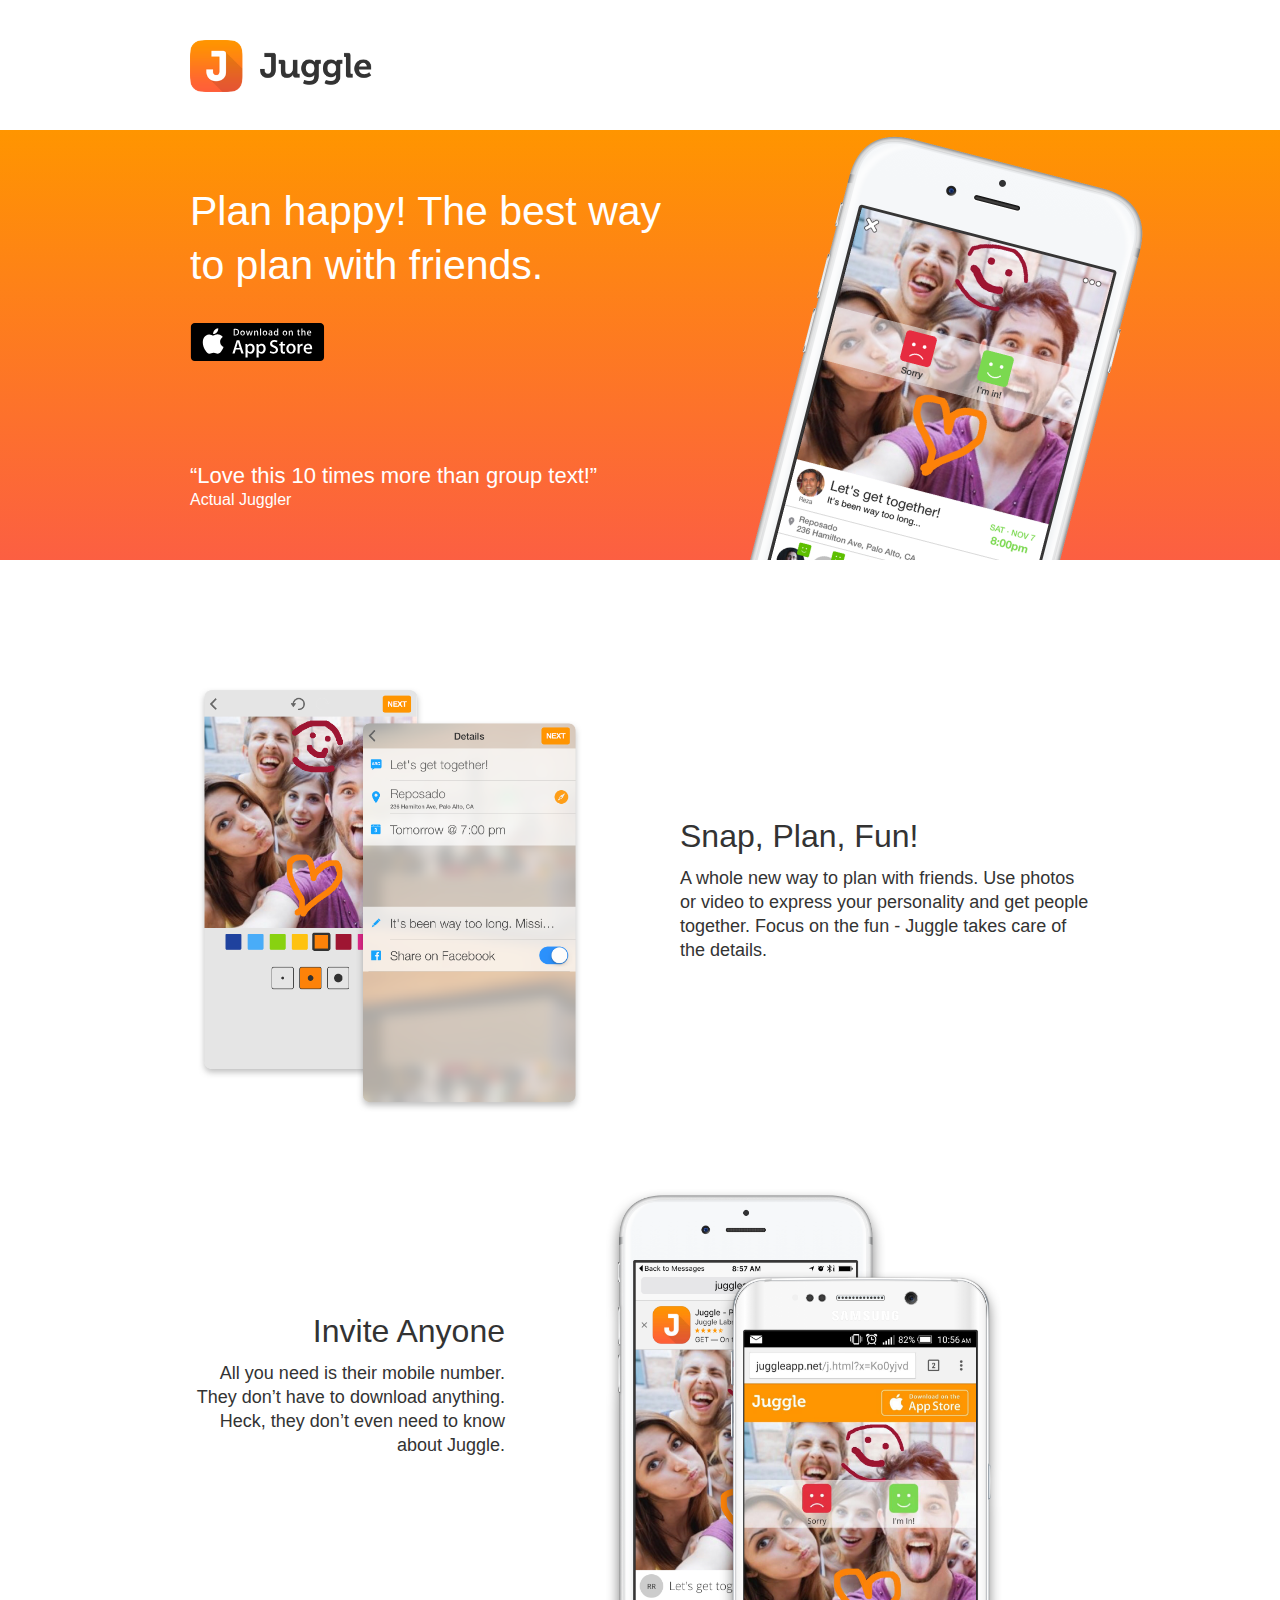
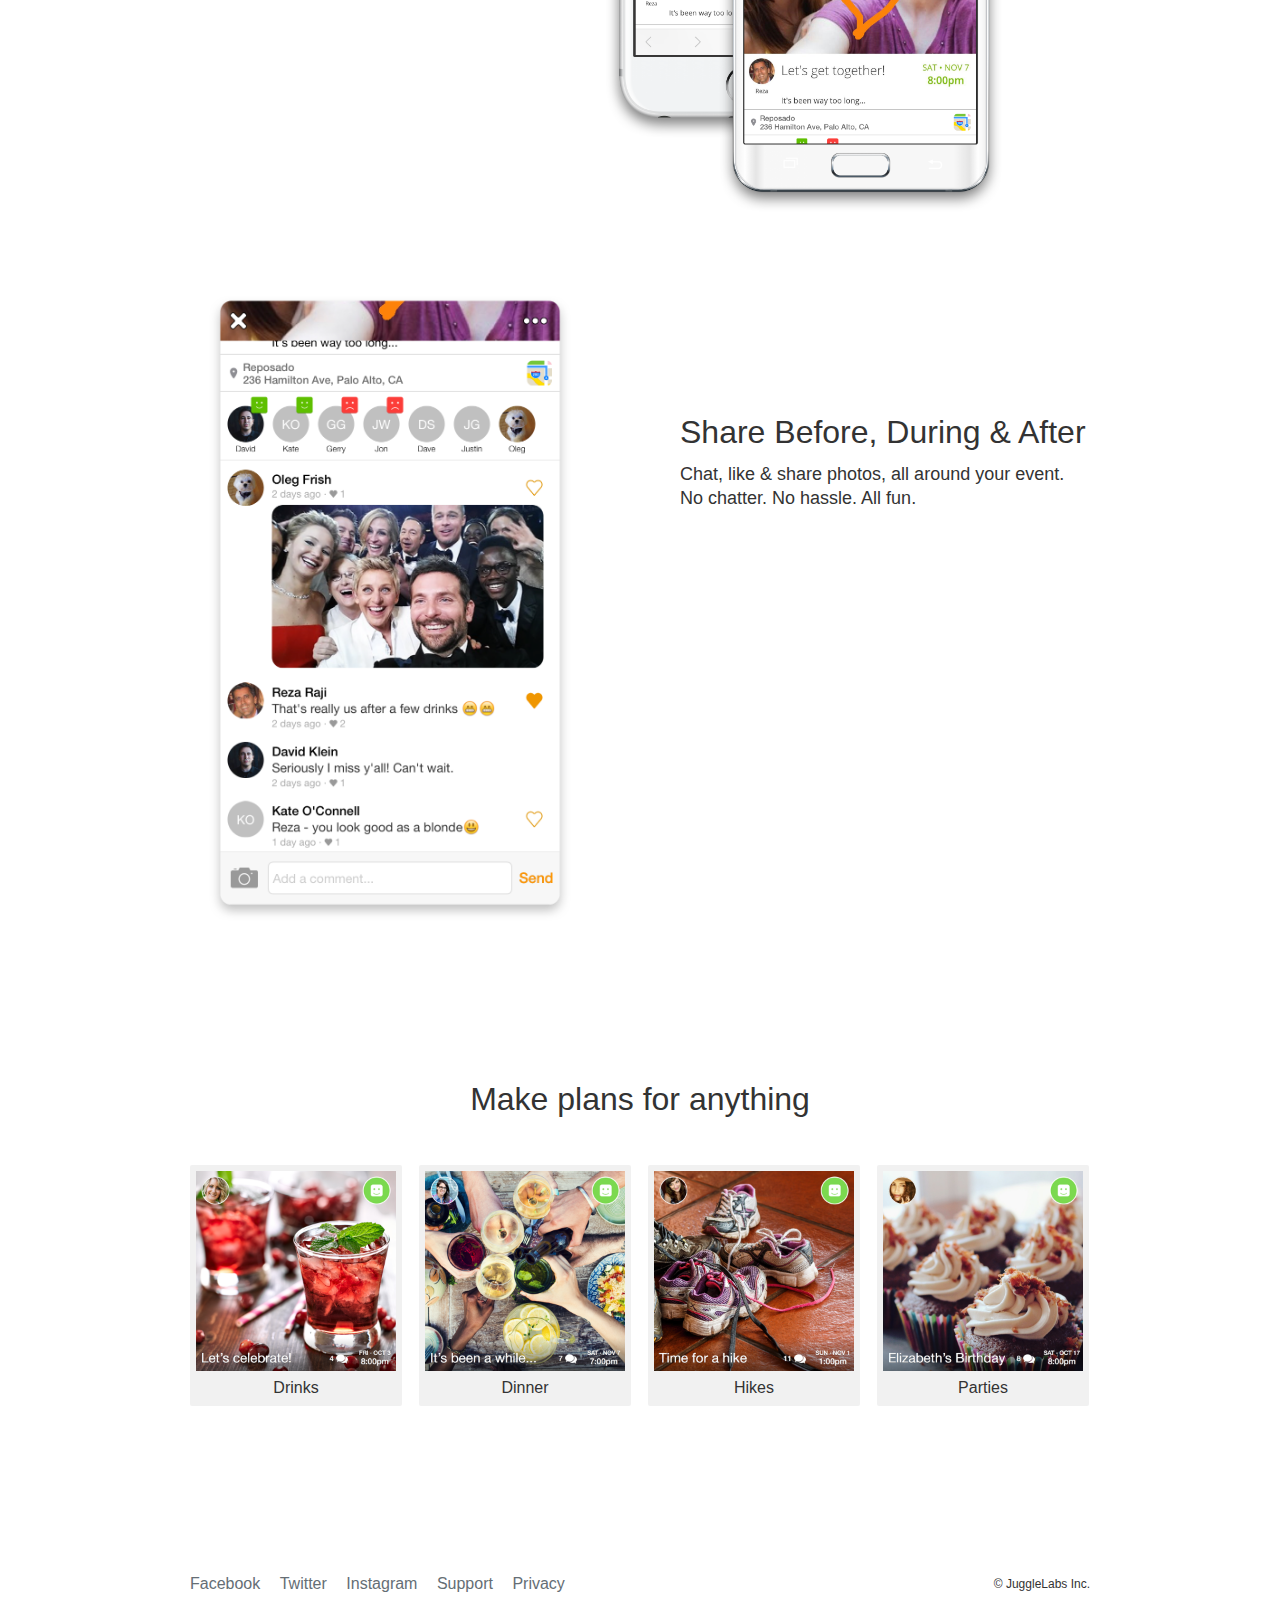
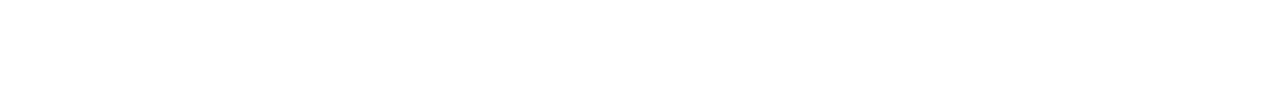
==== index.html @ cd7498fc "Birthday party ad image" ====
<!DOCTYPE html>
<html>
<head>
   <meta content='IE=Edge' http-equiv='X-UA-Compatible'>
   <meta content='width=device-width, initial-scale=1.0, maximum-scale=1, user-scalable=0' name='viewport'>
   <meta charset="utf-8">
   <title>Juggle · Plan Happy</title>

   <link rel="canonical" href="https://getjuggle.com/"/>
   <meta property="og:site_name" content="Juggle"/>
   <meta property="og:title" content="Juggle"/>
   <meta property="og:url" content="https://getjuggle.com/"/>
   <meta property="og:type" content="website"/>
   <meta property="og:description" content="Plan happy! The best way to plan with friends."/>
   <meta property="og:image" content="http://getjuggle.com/images/og.png">
   <meta property="og:image:type" content="image/png">
   <meta property="og:image:width" content="256">
   <meta property="og:image:height" content="256">
   <meta itemprop="name" content="Juggle"/>
   <meta itemprop="url" content="http://getjuggle.com/"/>
   <meta itemprop="description" content="Plan happy! The best way to plan with friends."/>
   <meta name="twitter:title" content="Juggle"/>
   <meta name="twitter:url" content="http://getjuggle.com/"/>
   <meta name="twitter:card" content="summary"/>
   <meta name="twitter:description" content="Plan happy! The best way to plan with friends."/>
   <meta name="description" content="Plan happy! The best way to plan with friends." />

   <!--[if lt IE 9]>
   <script src="https://ie7-js.googlecode.com/svn/version/2.1(beta4)/IE9.js" type="text/javascript"></script>
   <script src="https://cdnjs.cloudflare.com/ajax/libs/json3/3.2.4/json3.min.js" type="text/javascript"></script>
   <![endif]-->

   <link href="brochure.css" media="screen" rel="stylesheet" type="text/css" />
   <script src="brochure.js" type="text/javascript"></script>

   <link rel="apple-touch-icon" sizes="57x57" href="images/apple-touch-icon-57x57.png">
   <link rel="apple-touch-icon" sizes="60x60" href="images/apple-touch-icon-60x60.png">
   <link rel="apple-touch-icon" sizes="72x72" href="images/apple-touch-icon-72x72.png">
   <link rel="apple-touch-icon" sizes="76x76" href="images/apple-touch-icon-76x76.png">
   <link rel="apple-touch-icon" sizes="114x114" href="images/apple-touch-icon-114x114.png">
   <link rel="apple-touch-icon" sizes="120x120" href="images/apple-touch-icon-120x120.png">
   <link rel="apple-touch-icon" sizes="144x144" href="images/apple-touch-icon-144x144.png">
   <link rel="apple-touch-icon" sizes="152x152" href="images/apple-touch-icon-152x152.png">
   <link rel="apple-touch-icon" sizes="180x180" href="images/apple-touch-icon-180x180.png">
   <link rel="icon" type="image/png" href="/favicon-32x32.png" sizes="32x32">
   <link rel="icon" type="image/png" href="/favicon-96x96.png" sizes="96x96">
   <link rel="icon" type="image/png" href="/favicon-16x16.png" sizes="16x16">
</head>

<body class="index home pages brochure">
   <div class='brochure' id='hd'>
      <div class='top container'>
         <a href="/" id="logo"><img alt="Logo" width="183" src="images/logo@2x.png" /></a>
      </div>
   </div>

   <div id='bd' ng-app="GM">
      <div class='top shadow'></div>
      <div id='hero'>
         <div class='container'>
            <div class='left'>
               <h1>Plan happy! The best way to plan with friends.</h1>
               <div class="app-store-btn">
                  <a href="https://itunes.apple.com/us/app/juggle-get-together/id903508572?mt=8" class="download big button get_the_app" style="vertical-align: middle; margin: 0;"><img src="images/app-store.svg"></a>
               </div>
               <div class='press'>
                  <blockquote>
                     &ldquo;Love this 10 times more than group text!&rdquo;
                  </blockquote>
                  <span class="real-juggler">Actual Juggler</span>
               </div>
            </div>
            <img class="phone" width="495" src="images/hero@2x.png" />

         </div>
      </div>
      <div class='container' id='description'>
         <div class='clearfix' id='groups'>
            <img alt="Snap Plan Fun" width="400" src="images/snap-plan-fun@2x.png" />
            <div class='text'>
               <h3>Snap, Plan, Fun!</h3>
               <p>A whole new way to plan with friends. Use photos or video to express your personality and get people together. Focus on the fun - Juggle takes care of the details.</p>
            </div>
         </div>
         <div class='clearfix' id='devices'>
            <img alt="" width="400" src="images/share@2x.png" />
            <div class='text'>
               <h3>Invite Anyone</h3>
               <p>All you need is their mobile number. <br />They don’t have to download anything. Heck, they don’t even need to know about Juggle.</p>
            </div>
         </div>
         <div class='clearfix' id='groups'>
            <img alt="" width="400" src="images/chat@2x.png" />
            <div class='text'>
               <h3>
                  Share Before, During & After
               </h3>
               <p>Chat, like & share photos, all around your event. <br />No chatter. No hassle. All fun.</p>
            </div>
         </div>
      </div>

      <div class='container' id='suggested_groups'>
         <h2>
            <span>
               Make plans for anything
            </span>
         </h2>
         <div class='suggestion'>
            <img alt="" height="200" width="200" src="images/Drinks.png" />
            <h4 class="suggestion-text">
               Drinks
            </h4>
         </div>
         <div class='suggestion'>
            <img alt="" height="200" width="200" src="images/Dinner.png" />
            <h4 class="suggestion-text">
               Dinner
            </h4>
         </div>
         <div class='suggestion'>
            <img alt="" height="200" width="200" src="images/Hike.png" />
            <h4 class="suggestion-text">
               Hikes
            </h4>
         </div>
         <div class='suggestion last'>
            <img alt="" height="200" width="200" src="images/Birthday.png" />
            <h4 class="suggestion-text">
               Parties
            </h4>
         </div>
      </div>
   </div>

   <div id='ft'>
      <div class='container'>
         <ul>
            <li><a href="https://facebook.com/getjuggle">Facebook</a></li>
            <li><a href="https://twitter.com/getjuggle">Twitter</a></li>
            <li><a href="https://instagram.com/getjuggle">Instagram</a></li>
            <li><a href="support.html">Support</a></li>
            <li><a href="privacy.html">Privacy</a></li>
         </ul>
         <div class='right'>
            &copy; <span class='year'></span> JuggleLabs Inc.
         </div>
      </div>
   </div>
</body>
</html>
---- brochure.css ----
html {

}

html, body, div, span, applet, object, iframe, h1, h2, h3, h4, h5, h6, p,
blockquote, pre, a, abbr, acronym, address, big, cite, code, del, dfn, em,
img, ins, kbd, q, s, samp, small, strike, strong, sub, sup, tt, var, b, u, i,
center, dl, dt, dd, ol, ul, li, fieldset, form, label, legend, table, caption,
tbody, tfoot, thead, tr, th, td, article, aside, canvas, details, embed,
figure, figcaption, footer, header, hgroup, menu, nav, output, ruby, section,
summary, time, mark, audio, video {
   margin: 0;
   padding: 0;
   border: 0;
   font-size: 100%;
   font-weight: inherit;
   font-style: inherit;
   vertical-align: baseline
}

body {
   font-family: -apple-system, ".SFNSText-Regular", "San Francisco", "Roboto", "Segoe UI", "Helvetica Neue", "Lucida Grande", sans-serif;
   line-height: 1
}

ol, ul {
   list-style: none
}

q, blockquote {
   quotes: none
}

q:before, q:after, blockquote:before, blockquote:after {
   content: "";
   content: none
}

a img {
   border: none
}

html {
   -webkit-font-smoothing: antialiased
}

html, body {
   color: #333;
}

a {
   color: #00acf2;
   cursor: pointer;
   font-weight: normal;
   text-decoration: none
}

h2, h3, h4, h5 {
   color: #333;
   font-weight: 200;
}

h1 {
   font-size: 41px;
   line-height: 54px;
   color: #fff;
}

h2, h3 {
   font-size: 32px;
   margin-bottom: 15px;
   color: 808080;
}

h4, blockquote {
   font-size: 22px;
}

.left {
   float: left
}

.right {
   float: right
}

.container {
   overflow: hidden;
   * zoom: 1;
   width: 960px;
   margin: 0 auto;
   position: relative
}

.container ul {
   padding-bottom: 2px;
}

#ft {
   margin: 0 auto;
   padding: 30px 0 100px 0;
   overflow: hidden;

}

#ft ul {
   display: inline;
   float: left
}

#ft ul li {
   display: inline;
   margin-right: 15px
}

#ft ul li.home a {
   color: #333333
}

#ft ul li a {
   color: #656e75
}

#ft ul li:hover {
   text-decoration: underline
}

#ft .right {
   font-size: 12px;
   padding-top: 2px
}

#hd .container {
   padding: 40px 0 35px 0
}


#bd {
   background-color: white;
   padding-top: 40px;
   position: relative
}

#bd .shadow {
   height: 43px;
   left: 50%;
   margin-left: -530px;
   opacity: 0.3;
   position: absolute;
   width: 1060px
}

#bd .shadow.top {
   background: url(/images/upper_shadow.png) no-repeat 0 -15px;
   top: 0;
   z-index: 100
}

#bd {
   padding-top: 0
}

h2 {
   background: url(/images/h2_bg.png) repeat-x 0 2px;
   margin-bottom: 50px;
   text-align: center
}

h2 span {
   background-color: white;
   padding: 0 20px
}

.container {
   width: 900px
}

#hero {
   background: /*url(/images/hero_bg.png) no-repeat center center;*/
   background: #ff9500; /* Old browsers */
   background: -moz-linear-gradient(top, #ff9500 0%, #fc5f42 100%); /* FF3.6+ */
   background: -webkit-gradient(linear, left top, left bottom, color-stop(0%,#ff9500), color-stop(100%,#fc5f42)); /* Chrome,Safari4+ */
   background: -webkit-linear-gradient(top, #ff9500 0%,#fc5f42 100%); /* Chrome10+,Safari5.1+ */
   background: -o-linear-gradient(top, #ff9500 0%,#fc5f42 100%); /* Opera 11.10+ */
   background: -ms-linear-gradient(top, #ff9500 0%,#fc5f42 100%); /* IE10+ */
   background: linear-gradient(to bottom, #ff9500 0%,#fc5f42 100%); /* W3C */
   position: relative
}

.app-store-btn {
   margin-bottom: 100px;
}

#hero .container {
   height: 430px;
   overflow: visible
}

#hero h1 {
   margin-bottom: 30px;
   width: 500px;
   font-weight: 200;
}

#hero blockquote {
   margin-bottom: 5px
}

#hero .left {
   padding: 54px 0 0 0
}

#hero .phone {
   bottom: 0;
   position: absolute;
   right: -90px
}

#hero .shadow.bottom {
   background: url(/images/bottom_shadow.png) no-repeat 0 15px;
   bottom: 0
}

#description {
   padding: 60px 0
}

#description h3 {
   color: #333;
   margin-bottom: 14px
}

#description p {
   font-size: 18px;
   line-height: 24px;
   color: #333;
   font-weight: normal;
}

#description #groups, #description #chat {
   clear: both
}

#description #groups .text, #description #chat .text {
   float: right;
   margin: 200px 0 0 0;
   width: 410px
}

#description #groups img {
   margin-top: 60px;
}

#description #devices .text {
   float: left;
   margin-top: 200px;
   text-align: right;
   width: 315px
}

#description #chat img {
   margin-left: 80px;
   margin-top: 60px;
}

#description #chat .text {
   margin-top: 110px
}

#suggested_groups {
   padding: 90px 0
}

#suggested_groups .suggestion {
   background: #f1f1f1;
   float: left;
   margin: 0 17px 50px 0;
   padding: 6px;
   -webkit-border-radius: 2px;
   -moz-border-radius: 2px;
   -ms-border-radius: 2px;
   -o-border-radius: 2px;
   border-radius: 2px;
}

.suggestion-text {
   color: #333;
   font-size: 16px;
   font-weight: normal;
}

#suggested_groups .suggestion.last {
   margin-right: 0
}

#suggested_groups h4 {
   margin: 6px 0 4px 0;
   text-align: center
}

#description #devices img {
   padding-left: 100px;
   margin-top: 60px;
}

@media screen and (max-width: 768px) {
   .app-store-btn {
      margin-bottom: 40px;
   }

   #description #devices img {
      padding-left: 0
   }

   #bd h1 {
      font-size: 36px;
      line-height: 40px;
      width: auto
   }

   #hd .container, #bd .container, #ft .container {
      height: auto;
      overflow: hidden;
      padding-left: 10px;
      padding-right: 10px;
      text-align: center;
      width: auto
   }

   #hd #logo {
      float: left
   }

   #bd {
      overflow: hidden
   }

   #bd .left, #bd .right {
      float: none
   }

   #bd .shadow {
      height: 61px !important
   }

   #ft ul, #ft .right {
      display: block;
      float: none;
      font-size: 10px
   }

   .text {
      width: auto !important;
      margin: 0 !important;
      text-align: center !important
   }

   #features, #suggested_groups, .fixed,
   #return_to_mobile, .screens {

   }

   #hero .container {
      height: auto
   }

   #hero h1 {
      width: auto !important
   }

   #hero .button {

   }

   .press {
      margin-bottom: 40px;
   }

   #hero img.phone {
      height: auto !important;
      position: relative !important;
      right: auto !important;
      top: auto !important;
      width: 495px !important;
   }

   #hero .left {
      padding-top: 34px !important
   }

   #groups p, #chat p, #devices p {
      margin-bottom: 60px !important
   }

   #groups img, #chat img, #devices img {
      margin: 0 0 10px 0 !important
   }

   #groups img, #chat img {
      height: auto;
      width: 60% !important;
   }

   #devices img {
      height: auto !important;
      max-width: 100% !important
   }

   #chat p {
      margin-bottom: 0 !important
   }

}

blockquote {
   color: #fff;
}
.real-juggler {
   color: rgba(255,255,255,1);
   font
}

@media (min-width: 768px) {
   html {
      height: 100%
   }
}
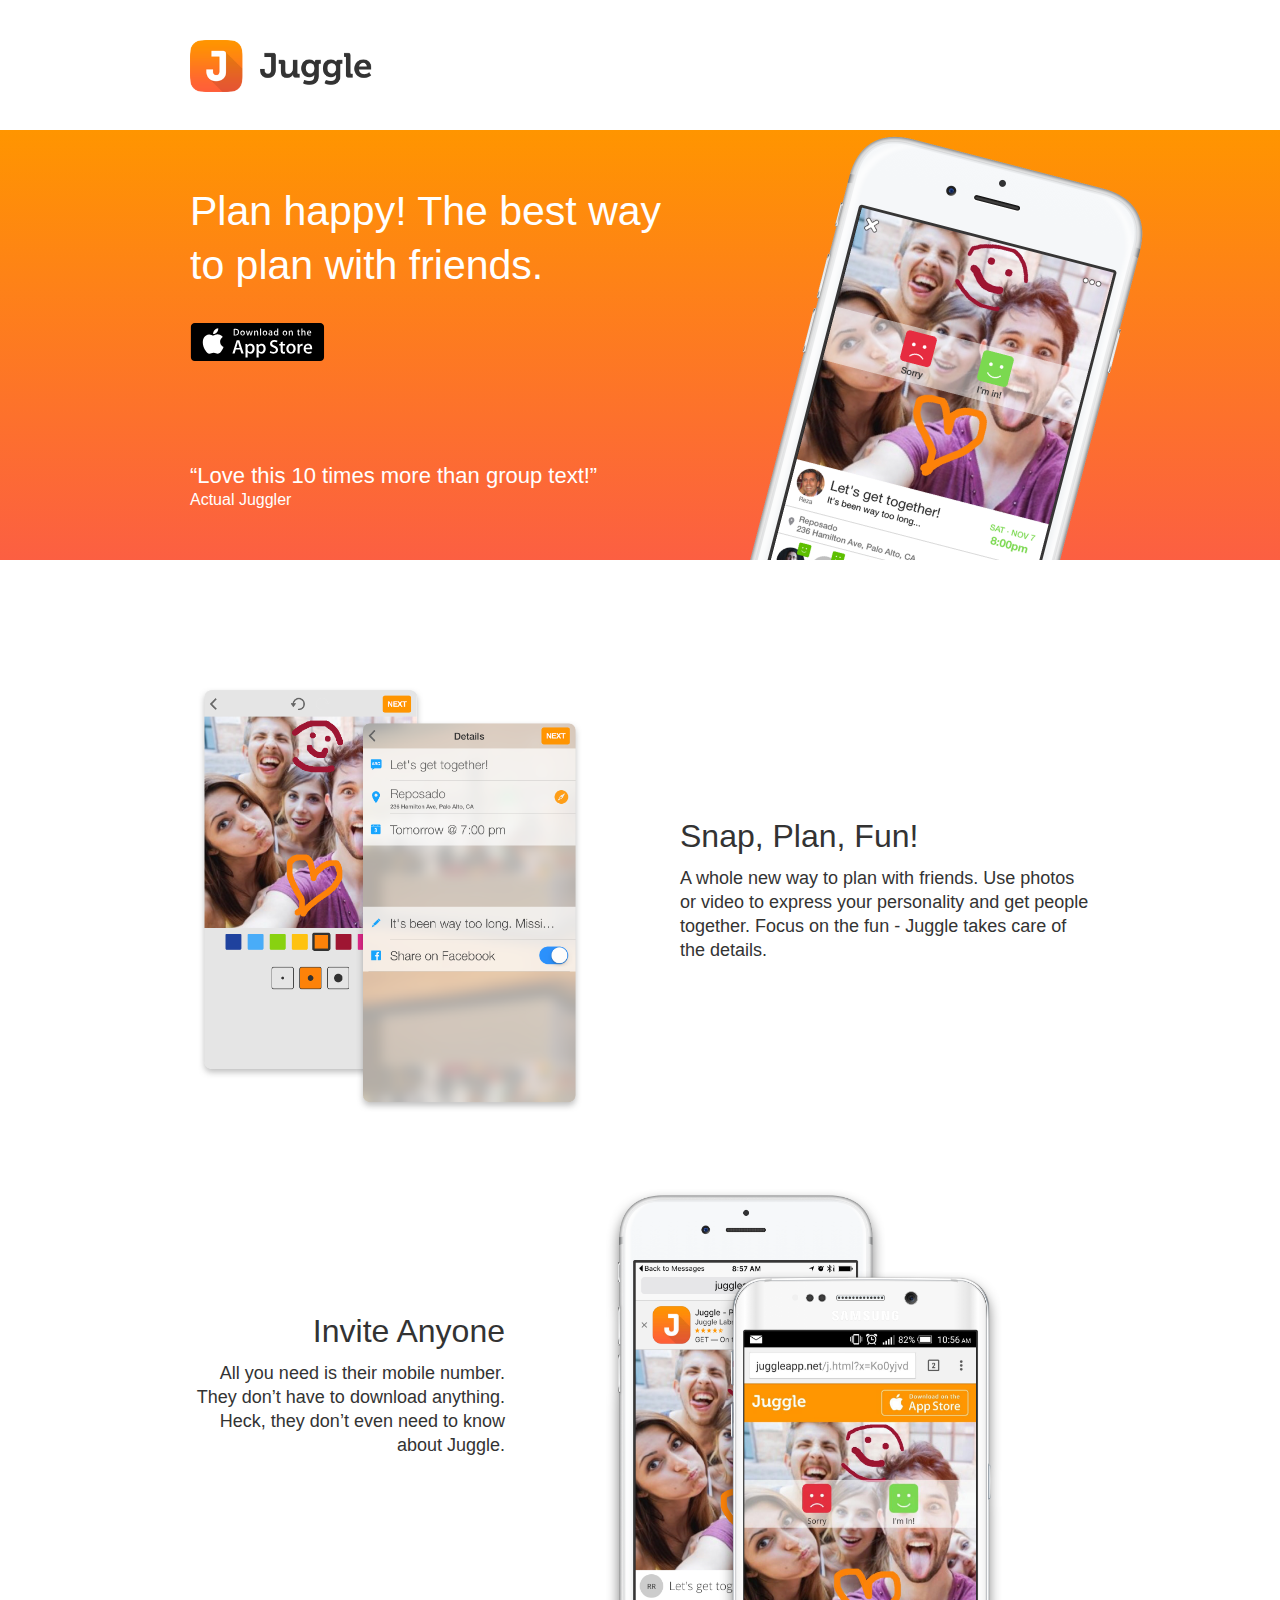
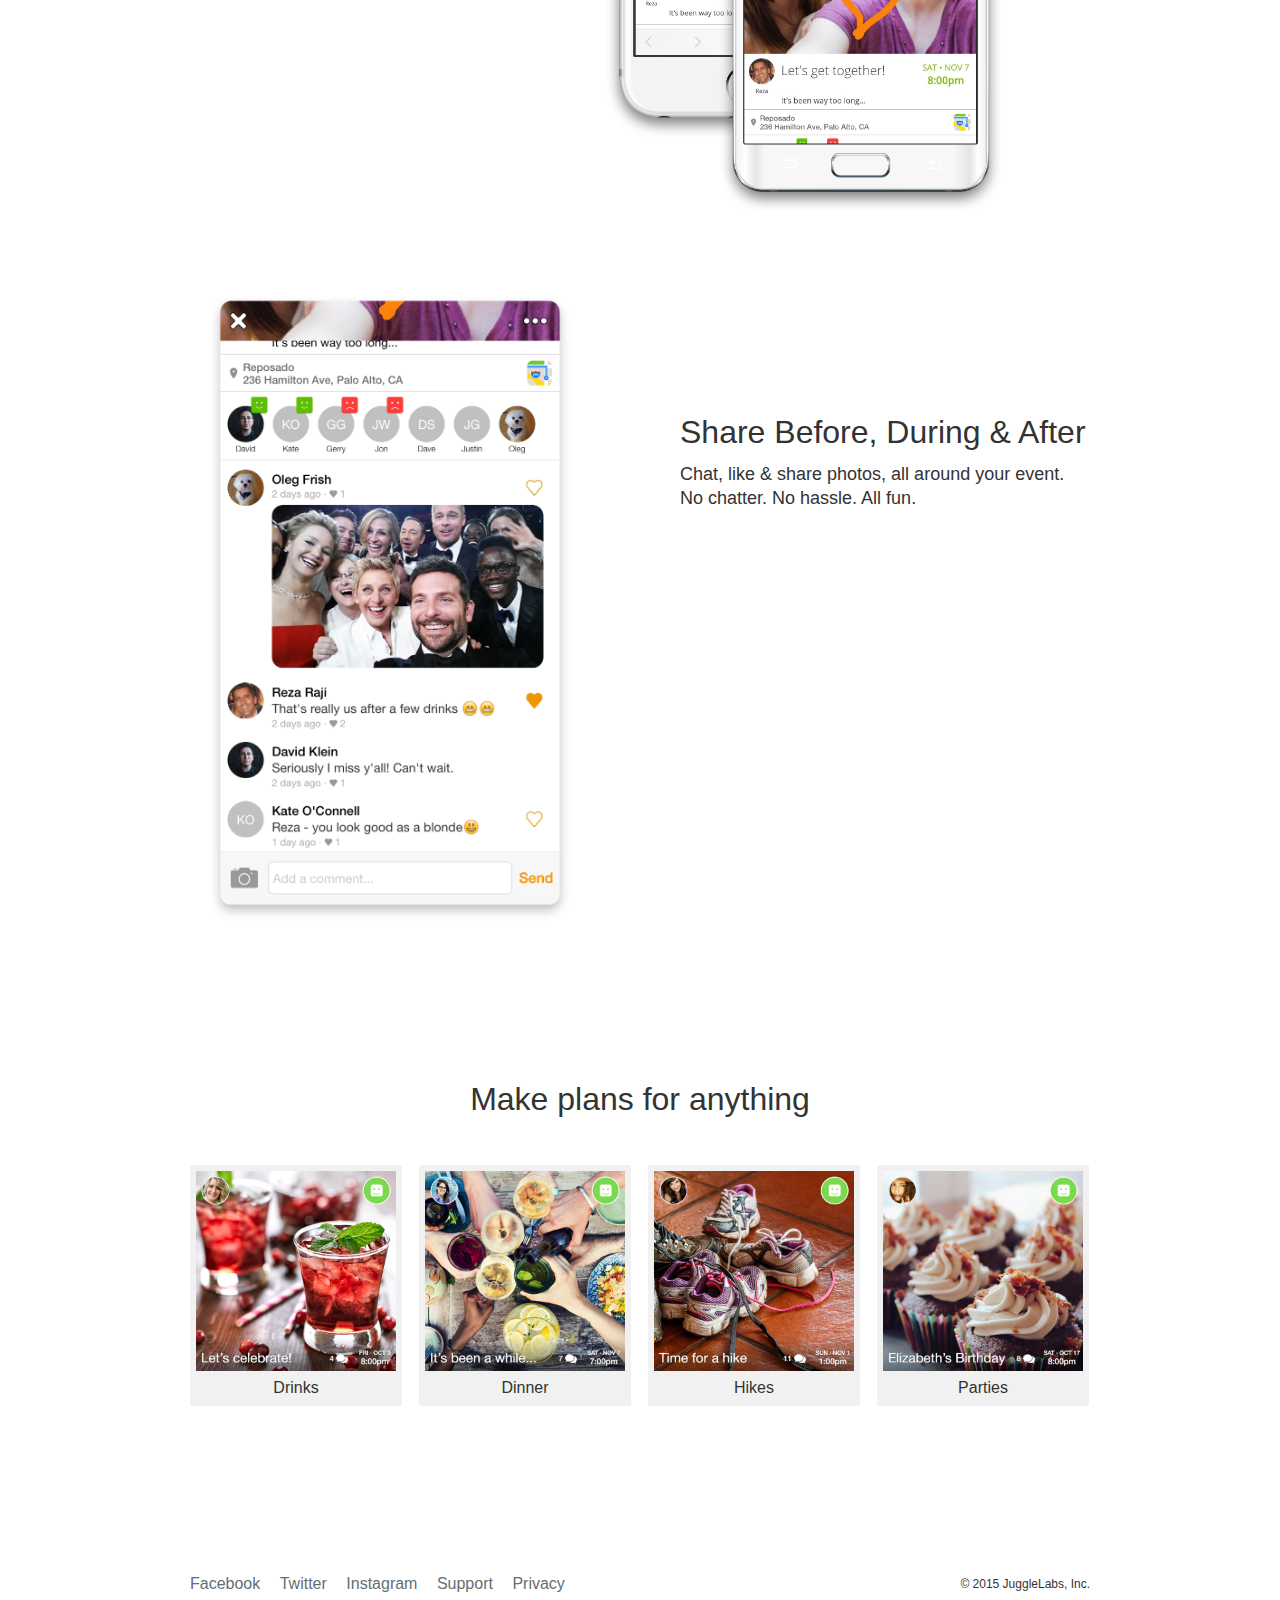
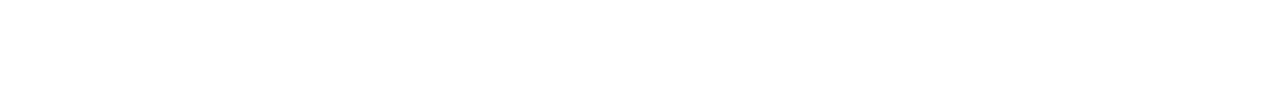
==== commit 56920829: "copyright fix" ====
--- a/index.html
+++ b/index.html
@@ -143,7 +143,7 @@
             <li><a href="privacy.html">Privacy</a></li>
          </ul>
          <div class='right'>
-            &copy; <span class='year'></span> JuggleLabs Inc.
+            &copy; <span class='year'></span> 2015 JuggleLabs, Inc.
          </div>
       </div>
    </div>
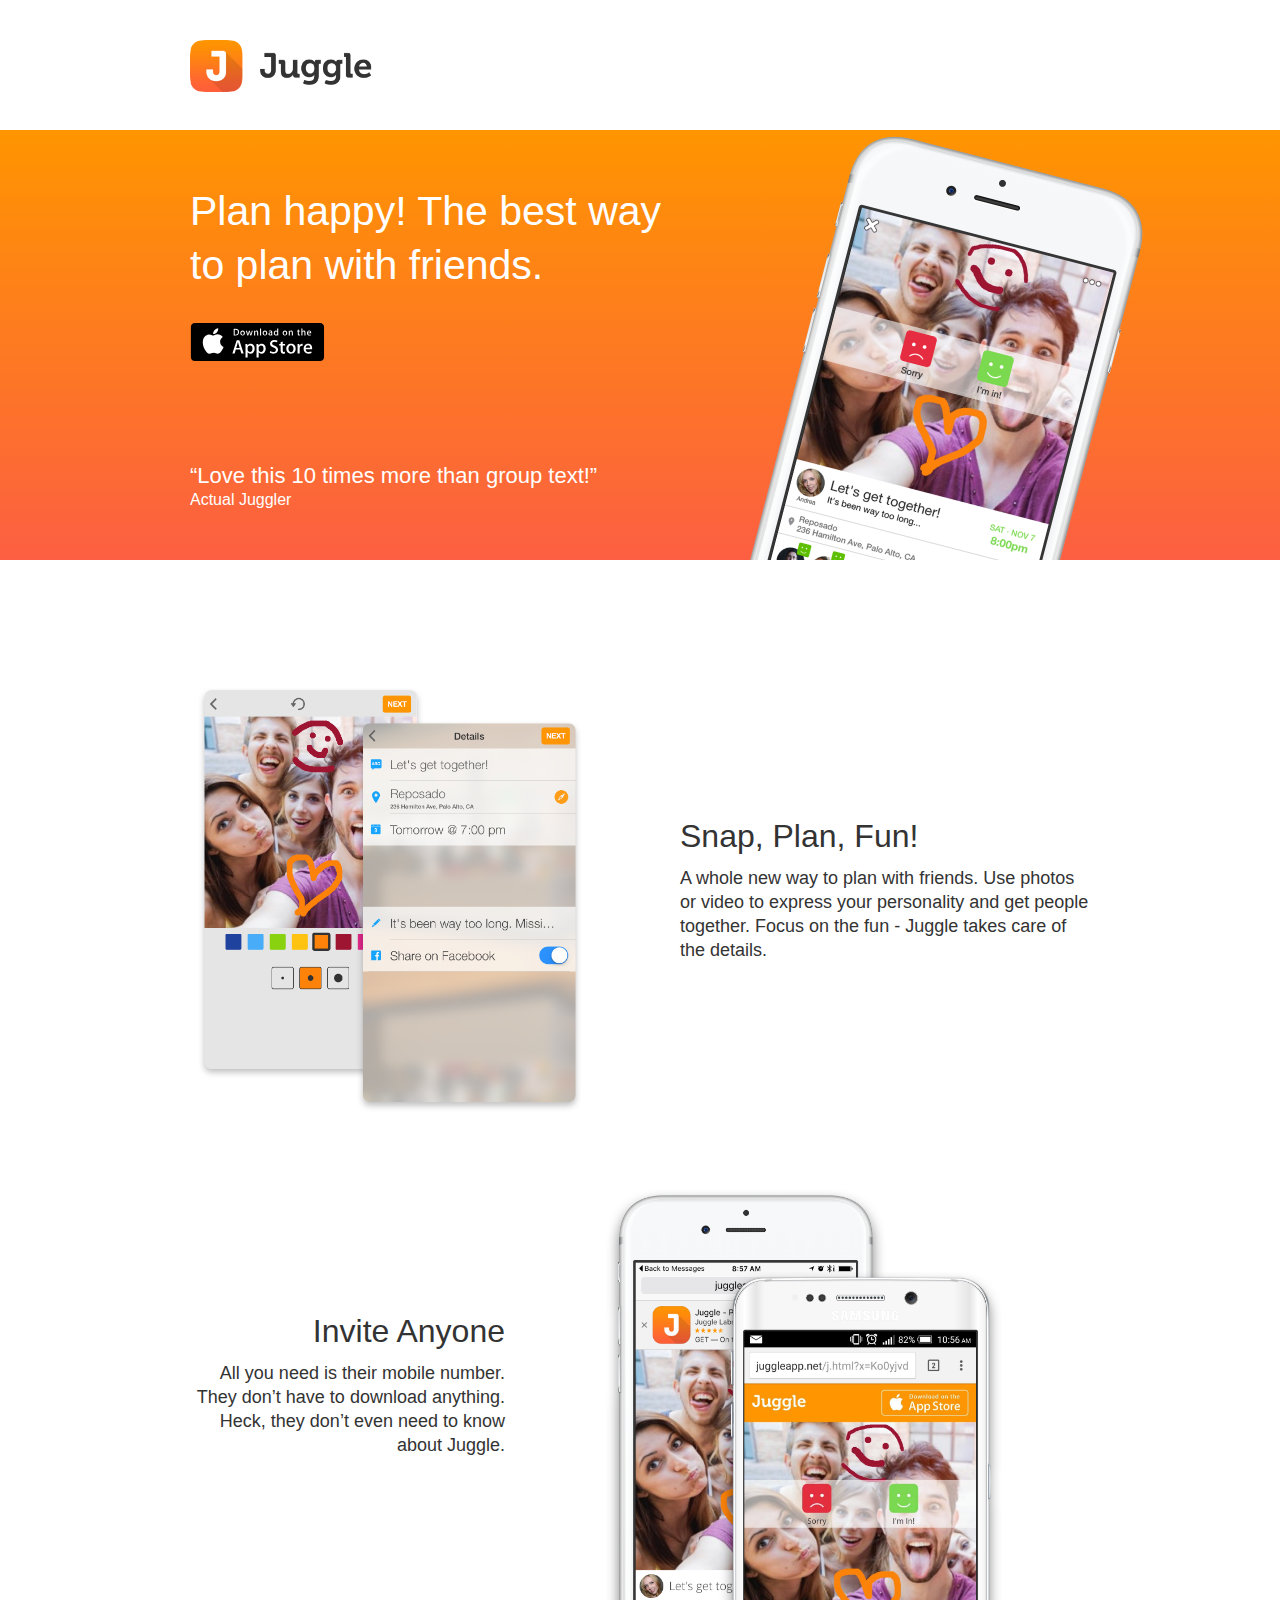
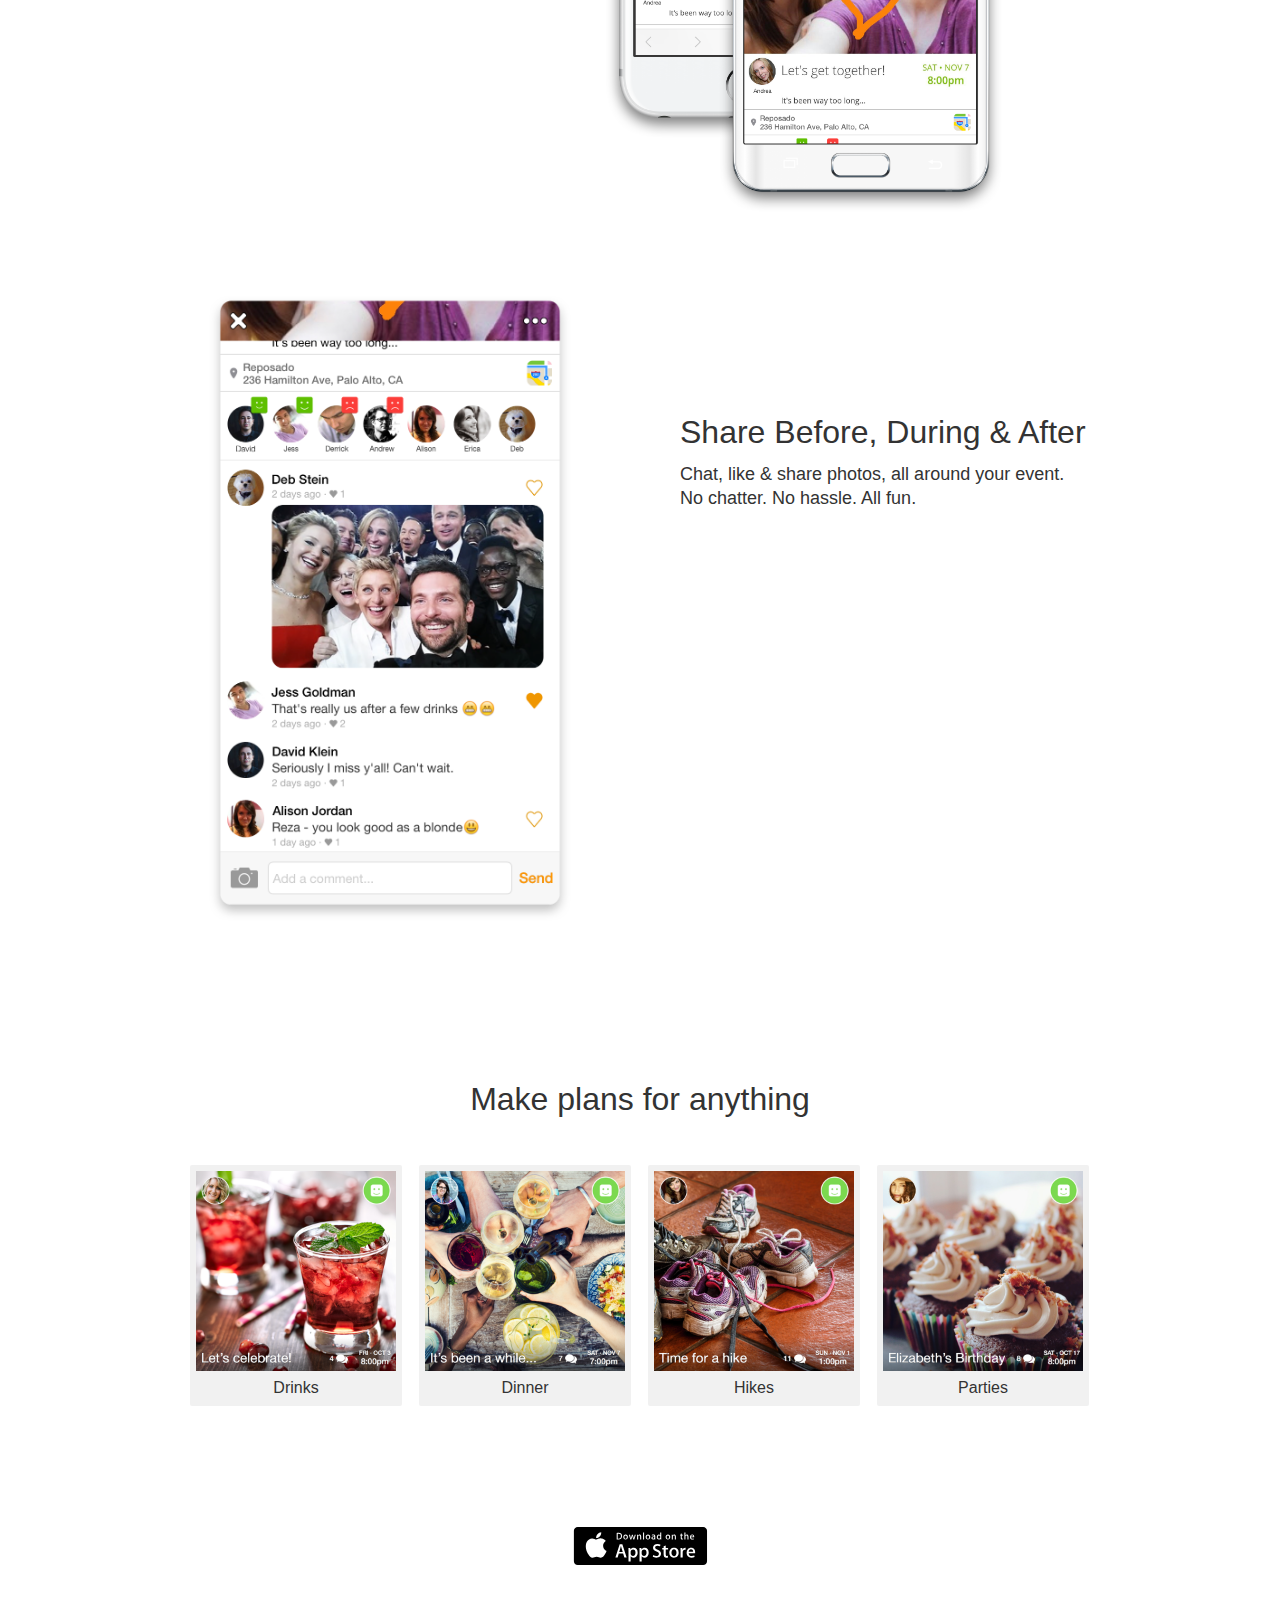
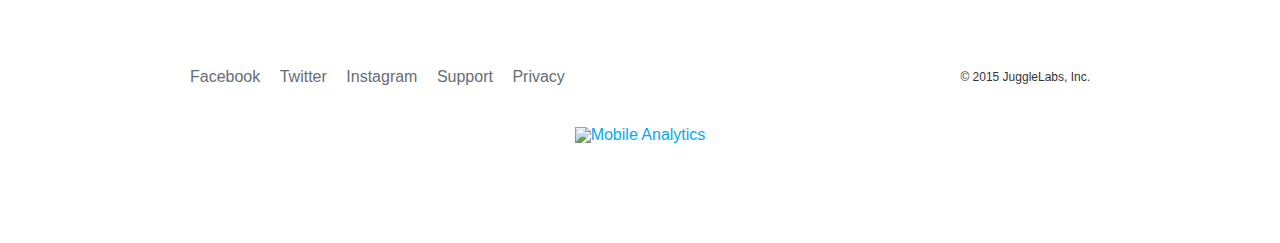
==== commit 1c021933: "Updating images, adding app store to footer, adding mixpanel" ====
--- a/index.html
+++ b/index.html
@@ -47,7 +47,7 @@
    <link rel="icon" type="image/png" href="/favicon-16x16.png" sizes="16x16">
 </head>
 
-<body class="index home pages brochure">
+<body class="brochure">
    <div class='brochure' id='hd'>
       <div class='top container'>
          <a href="/" id="logo"><img alt="Logo" width="183" src="images/logo@2x.png" /></a>
@@ -134,6 +134,9 @@
    </div>
 
    <div id='ft'>
+      <div class="footer-app-store">
+         <a href="https://itunes.apple.com/us/app/juggle-get-together/id903508572?mt=8"><img src="images/app-store.svg"></a>
+      </div>
       <div class='container'>
          <ul>
             <li><a href="https://facebook.com/getjuggle">Facebook</a></li>
@@ -146,6 +149,9 @@
             &copy; <span class='year'></span> 2015 JuggleLabs, Inc.
          </div>
       </div>
+      <div class="mixpanel">
+         <a href="https://mixpanel.com/f/partner"><img src="//cdn.mxpnl.com/site_media/images/partner/badge_light.png" alt="Mobile Analytics" /></a>
+      </div>
    </div>
 </body>
 </html>
--- a/brochure.css
+++ b/brochure.css
@@ -84,6 +84,17 @@
    float: right
 }
 
+.footer-app-store {
+   margin-top: 40px;
+   margin-bottom: 100px;
+   text-align: center;
+}
+
+.mixpanel {
+   margin-top: 40px;
+   text-align: center;
+}
+
 .container {
    overflow: hidden;
    * zoom: 1;
@@ -113,7 +124,7 @@
    margin-right: 15px
 }
 
-#ft ul li.home a {
+#ft ul li a {
    color: #333333
 }
 
@@ -268,7 +279,7 @@
 }
 
 #suggested_groups {
-   padding: 90px 0
+   padding: 90px 0 0 0
 }
 
 #suggested_groups .suggestion {
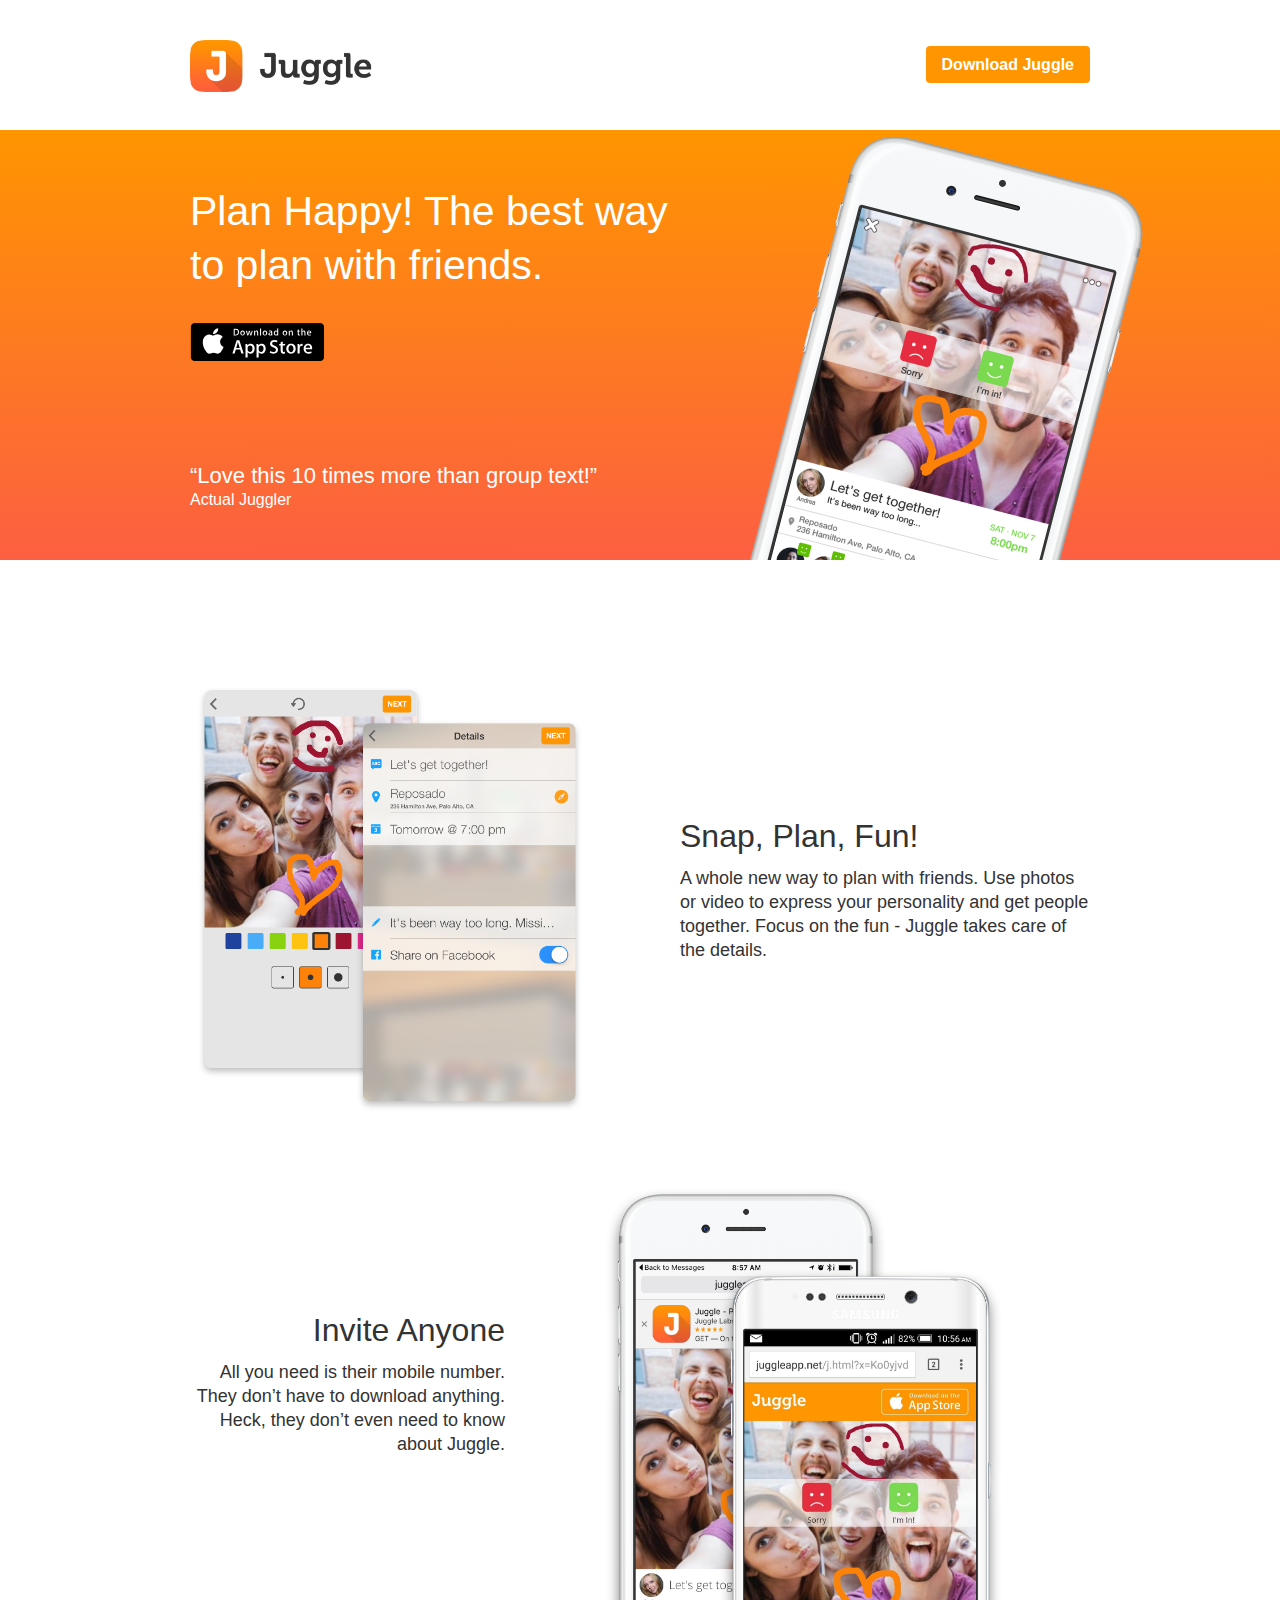
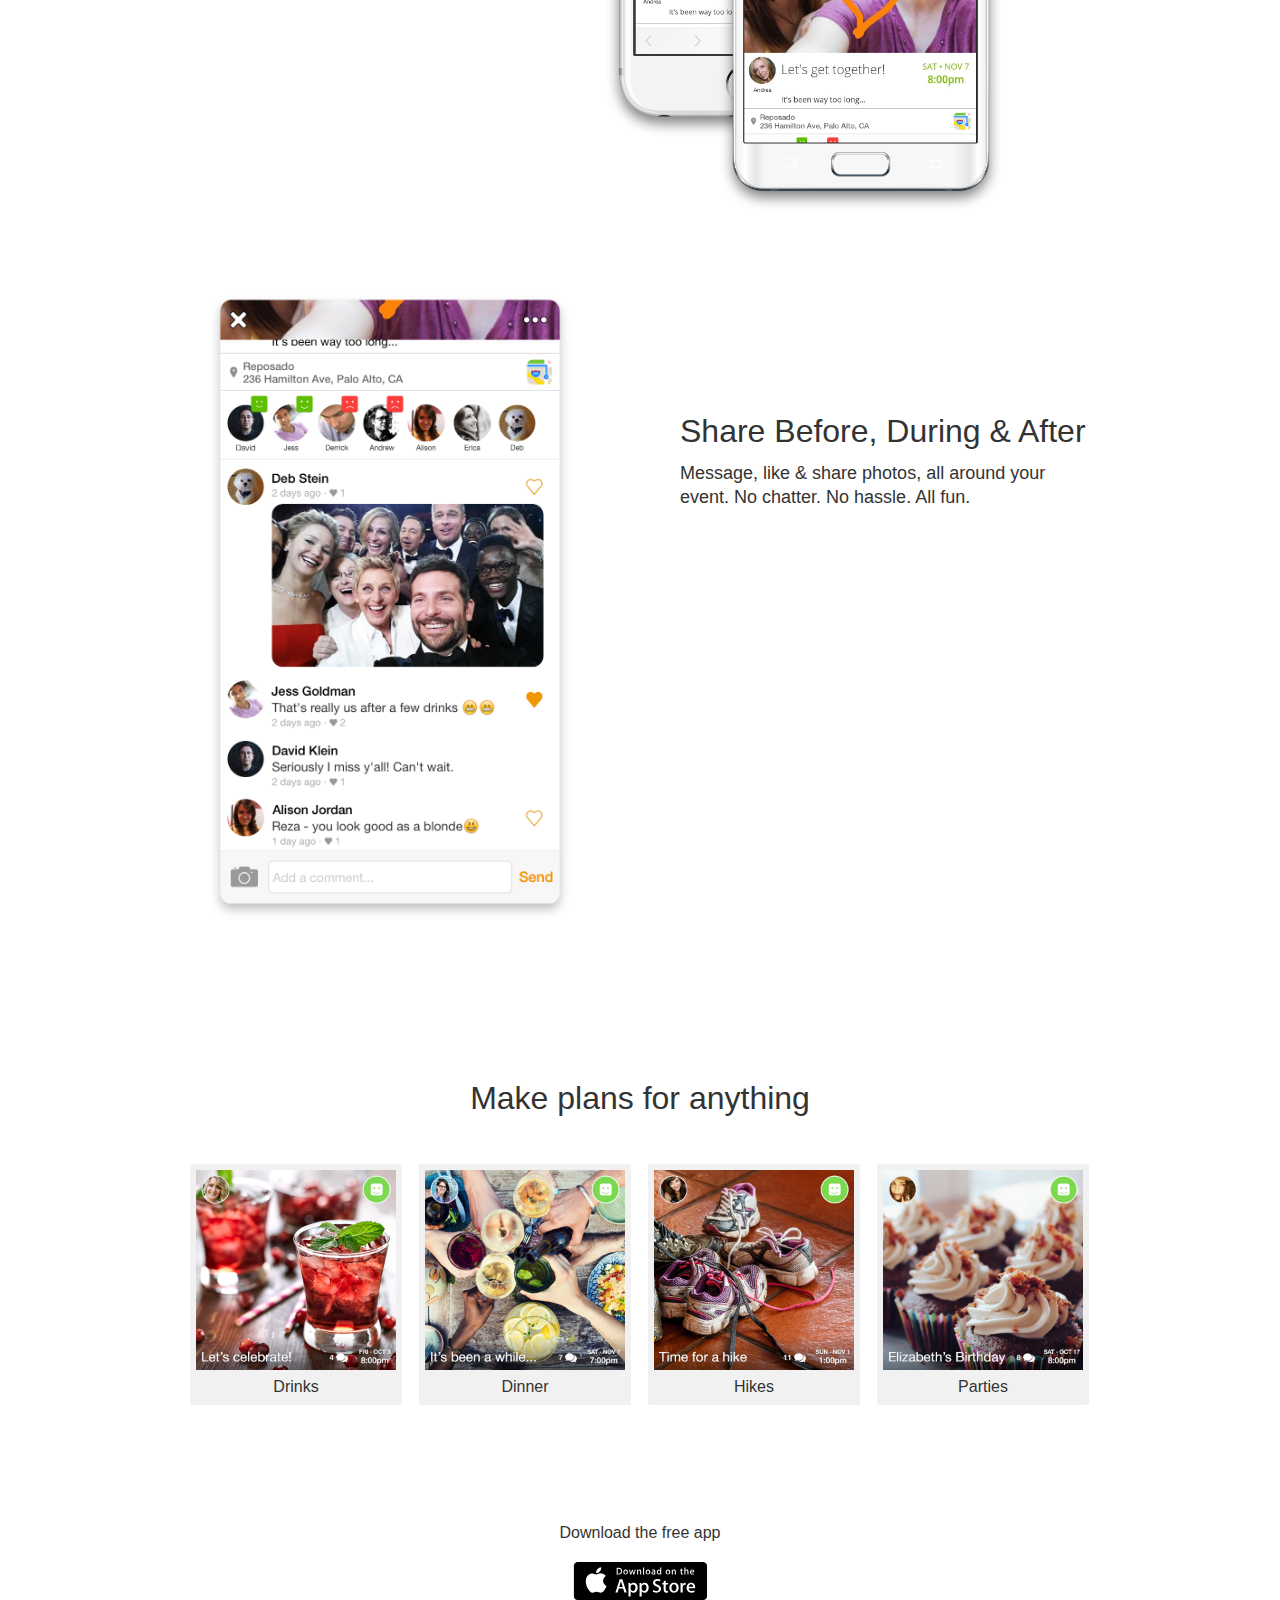
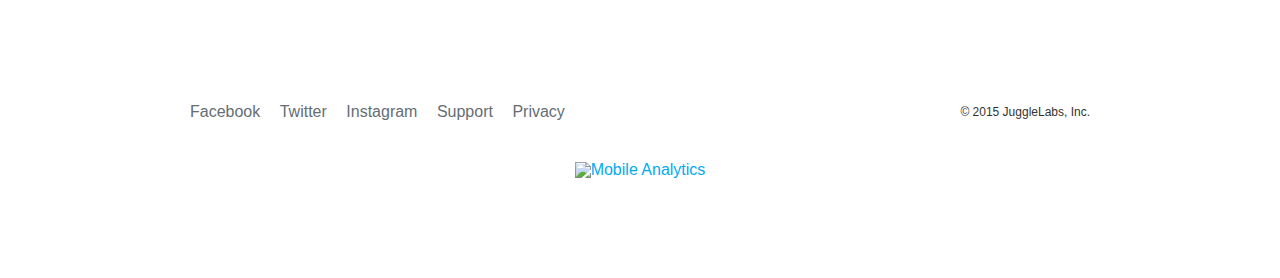
==== commit f24afaf3: "Adding CTA in upper right corner" ====
--- a/index.html
+++ b/index.html
@@ -50,7 +50,10 @@
 <body class="brochure">
    <div class='brochure' id='hd'>
       <div class='top container'>
-         <a href="/" id="logo"><img alt="Logo" width="183" src="images/logo@2x.png" /></a>
+         <a href="/" id="logo"><img alt="Logo" src="images/logo@2x.png" /></a>
+         <div class="header-download">
+            <a href="https://itunes.apple.com/us/app/juggle-get-together/id903508572?mt=8" class="header-download-button">Download Juggle</a>
+         </div>
       </div>
    </div>
 
@@ -59,7 +62,7 @@
       <div id='hero'>
          <div class='container'>
             <div class='left'>
-               <h1>Plan happy! The best way to plan with friends.</h1>
+               <h1>Plan Happy! The best way to plan with friends.</h1>
                <div class="app-store-btn">
                   <a href="https://itunes.apple.com/us/app/juggle-get-together/id903508572?mt=8" class="download big button get_the_app" style="vertical-align: middle; margin: 0;"><img src="images/app-store.svg"></a>
                </div>
@@ -95,7 +98,7 @@
                <h3>
                   Share Before, During & After
                </h3>
-               <p>Chat, like & share photos, all around your event. <br />No chatter. No hassle. All fun.</p>
+               <p>Message, like & share photos, all around your event. No chatter. No hassle. All fun.</p>
             </div>
          </div>
       </div>
@@ -135,6 +138,9 @@
 
    <div id='ft'>
       <div class="footer-app-store">
+         <p>
+            Download the free app
+         </p>
          <a href="https://itunes.apple.com/us/app/juggle-get-together/id903508572?mt=8"><img src="images/app-store.svg"></a>
       </div>
       <div class='container'>
--- a/brochure.css
+++ b/brochure.css
@@ -90,9 +90,35 @@
    text-align: center;
 }
 
+.footer-app-store p {
+   margin-bottom: 20px;
+}
+
+.header-download {
+   float: right;
+   margin-top: 17px;
+}
+
+.header-download-button {
+   background-color: #ff9500;
+   color: #fff;
+   border-radius: 4px;
+   padding: 10px 16px 10px 16px;
+   font-weight: bold;
+}
+
+.header-download-button:hover {
+   background-color: #ffa426;
+}
+
 .mixpanel {
    margin-top: 40px;
    text-align: center;
+}
+
+#hd #logo img {
+   height: 52px;
+   width: 183px;
 }
 
 .container {
@@ -319,8 +345,54 @@
       margin-bottom: 40px;
    }
 
+   h2 {
+      font-size: 24px;
+   }
+
+   #suggested_groups {
+      padding-top: 20px;
+   }
+
+   #hd .container {
+      padding: 10px 0 5px 0
+   }
+
+   #hd #logo {
+      float: left;
+   }
+
+   #hd #logo img {
+      height: 40px;
+      width: 140px;
+   }
+
+   .suggestion {
+      text-align: center;
+   }
+
+   #suggested_groups .suggestion {
+      width: 200px;
+      margin: 0 auto 50px auto;
+      float: none;
+   }
+
+   #suggested_groups .suggestion.last {
+      margin-right: auto
+   }
+
    #description #devices img {
       padding-left: 0
+   }
+
+   .header-download {
+      margin-top: 12px;
+   }
+
+   .header-download-button {
+      background-color: #fff;
+      color: #ff9500;
+      font-weight: normal;
+      padding-right: 0;
    }
 
    #bd h1 {
@@ -338,10 +410,6 @@
       width: auto
    }
 
-   #hd #logo {
-      float: left
-   }
-
    #bd {
       overflow: hidden
    }
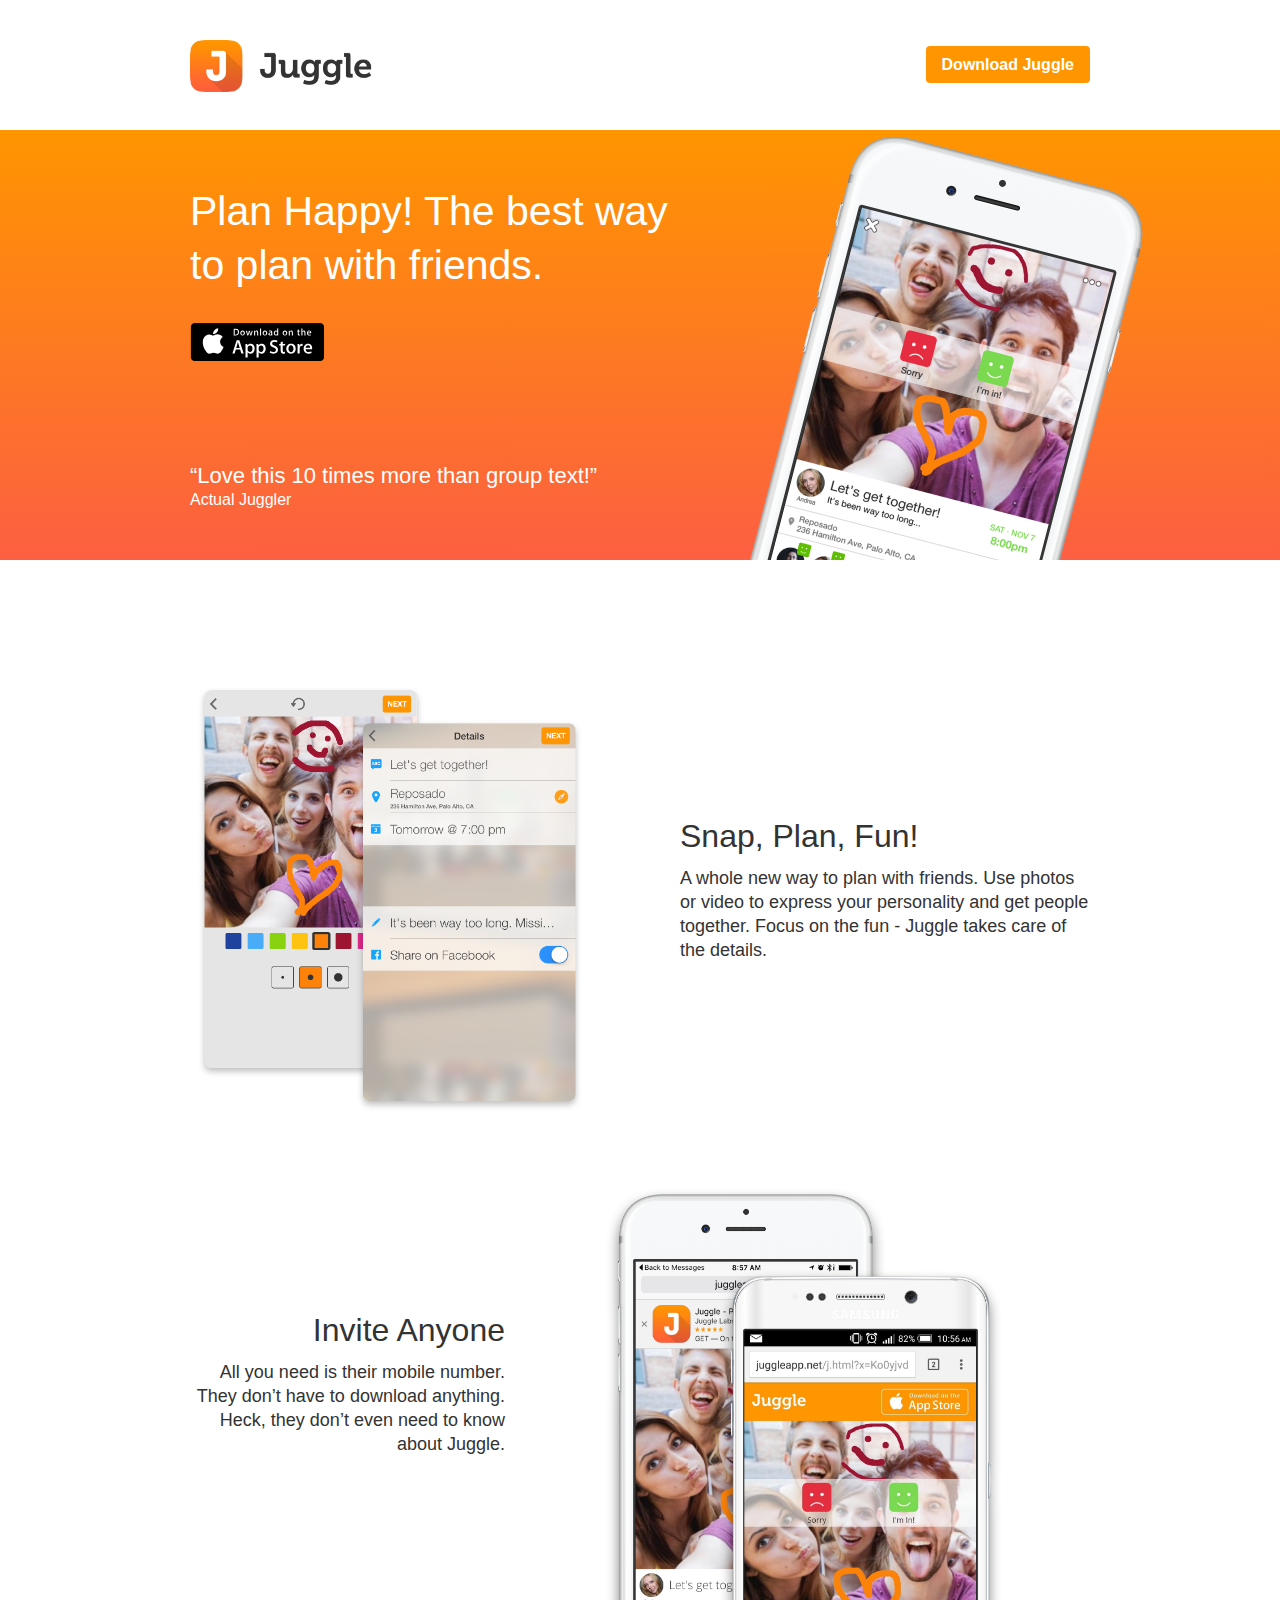
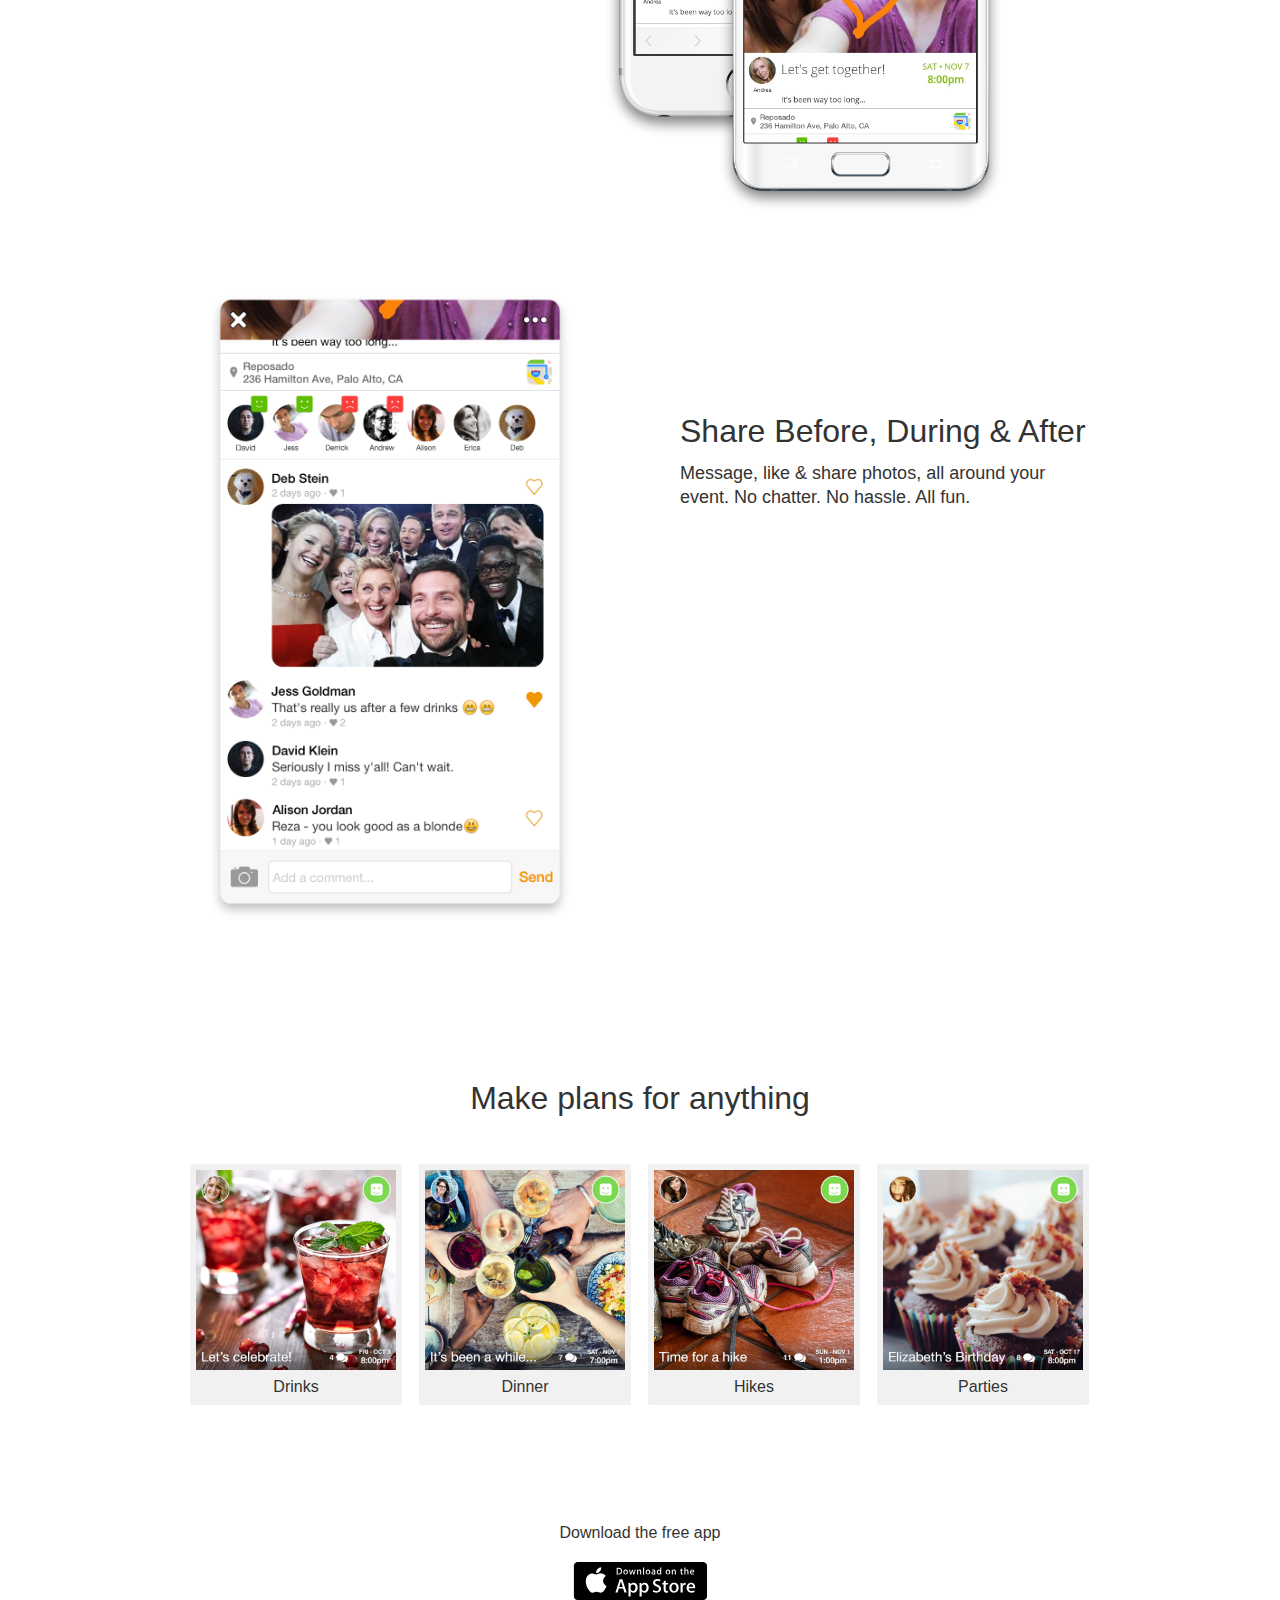
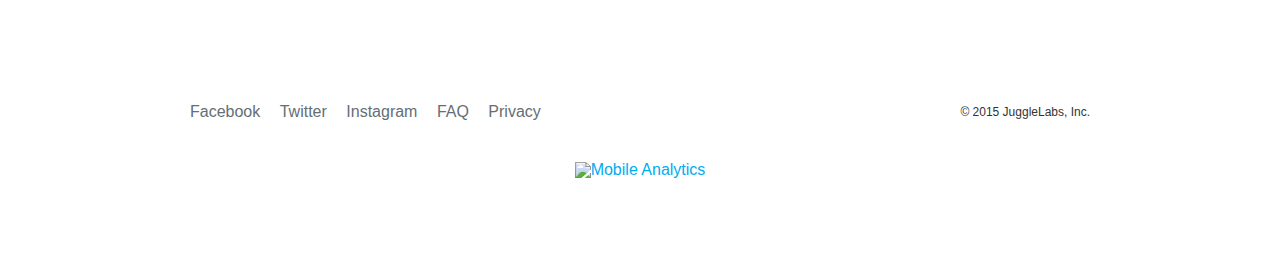
==== commit 8b443cac: "Updating FAQ" ====
--- a/index.html
+++ b/index.html
@@ -31,7 +31,6 @@
    <![endif]-->
 
    <link href="brochure.css" media="screen" rel="stylesheet" type="text/css" />
-   <script src="brochure.js" type="text/javascript"></script>
 
    <link rel="apple-touch-icon" sizes="57x57" href="images/apple-touch-icon-57x57.png">
    <link rel="apple-touch-icon" sizes="60x60" href="images/apple-touch-icon-60x60.png">
@@ -148,7 +147,7 @@
             <li><a href="https://facebook.com/getjuggle">Facebook</a></li>
             <li><a href="https://twitter.com/getjuggle">Twitter</a></li>
             <li><a href="https://instagram.com/getjuggle">Instagram</a></li>
-            <li><a href="support.html">Support</a></li>
+            <li><a href="faq.html">FAQ</a></li>
             <li><a href="privacy.html">Privacy</a></li>
          </ul>
          <div class='right'>
@@ -159,5 +158,16 @@
          <a href="https://mixpanel.com/f/partner"><img src="//cdn.mxpnl.com/site_media/images/partner/badge_light.png" alt="Mobile Analytics" /></a>
       </div>
    </div>
+
+   <script>
+     (function(i,s,o,g,r,a,m){i['GoogleAnalyticsObject']=r;i[r]=i[r]||function(){
+     (i[r].q=i[r].q||[]).push(arguments)},i[r].l=1*new Date();a=s.createElement(o),
+     m=s.getElementsByTagName(o)[0];a.async=1;a.src=g;m.parentNode.insertBefore(a,m)
+     })(window,document,'script','//www.google-analytics.com/analytics.js','ga');
+
+     ga('create', 'UA-39930910-4', 'auto');
+     ga('send', 'pageview');
+  </script>
+
 </body>
 </html>
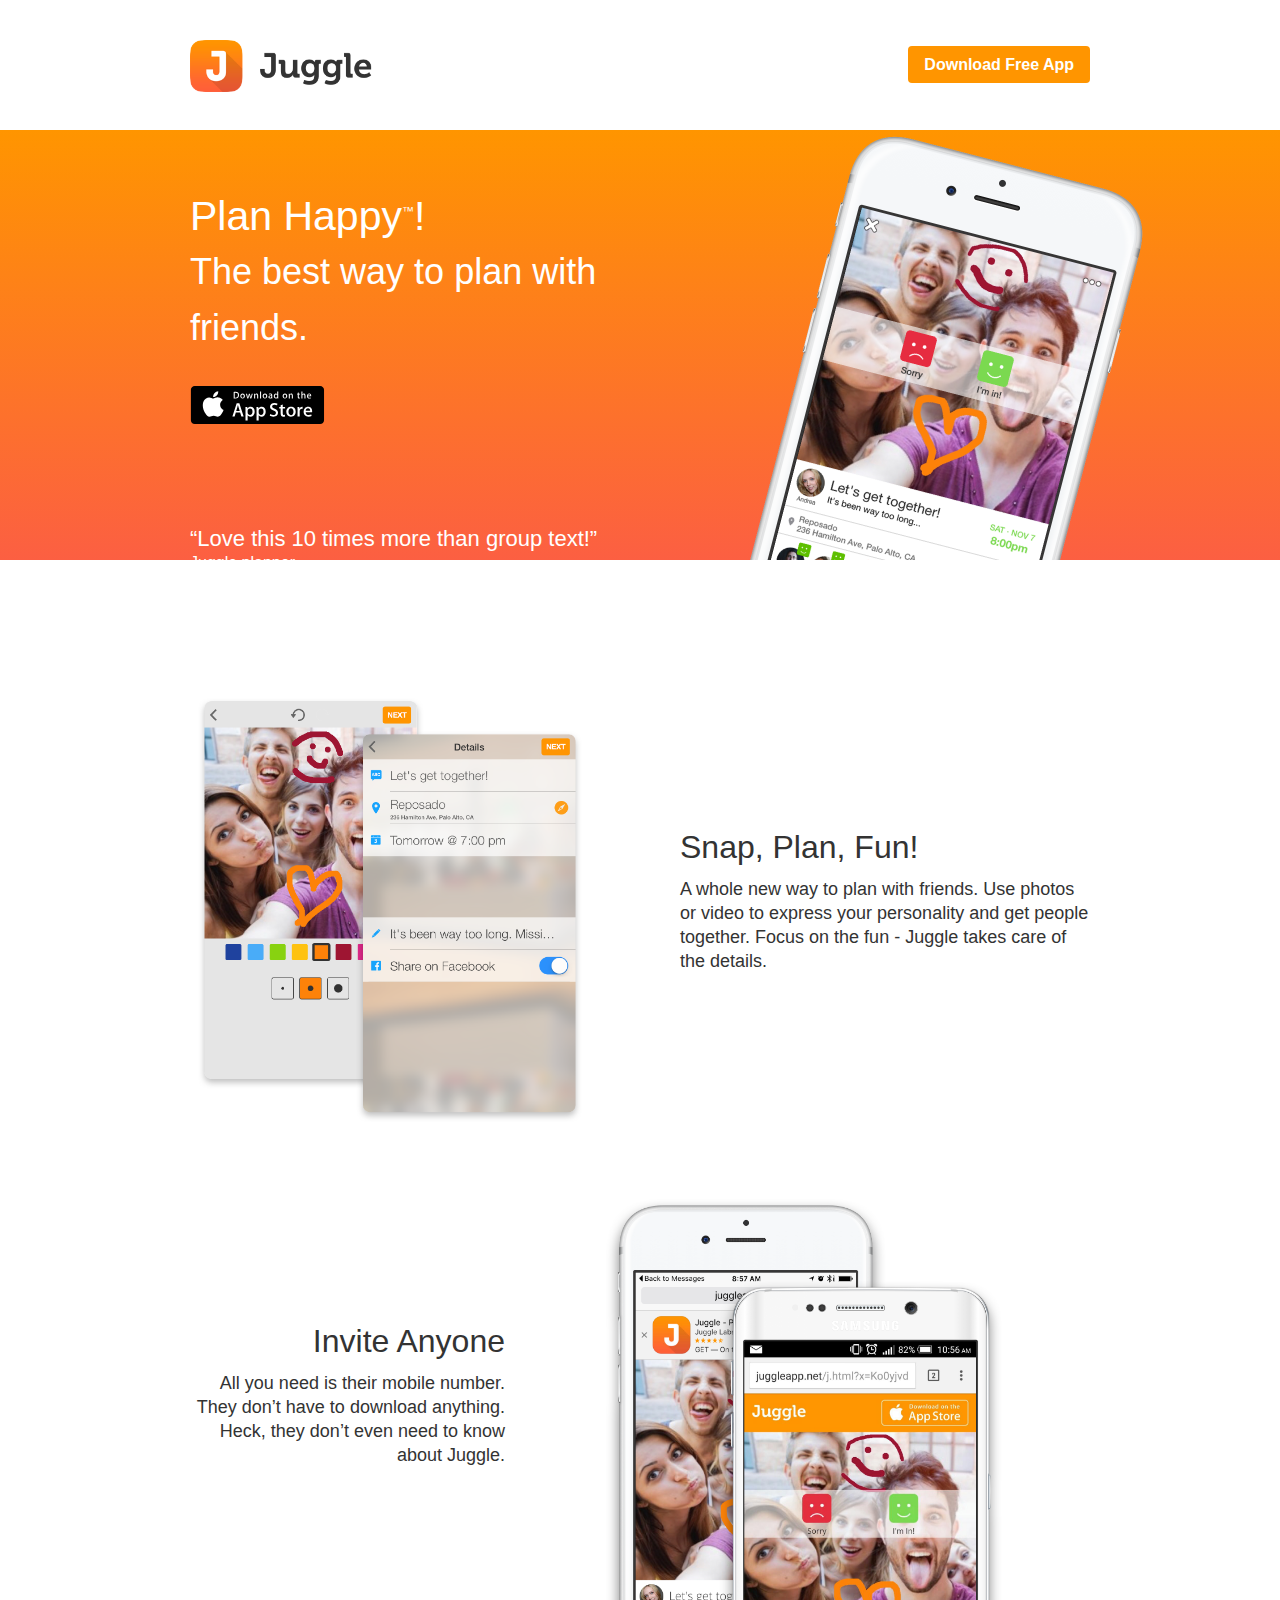
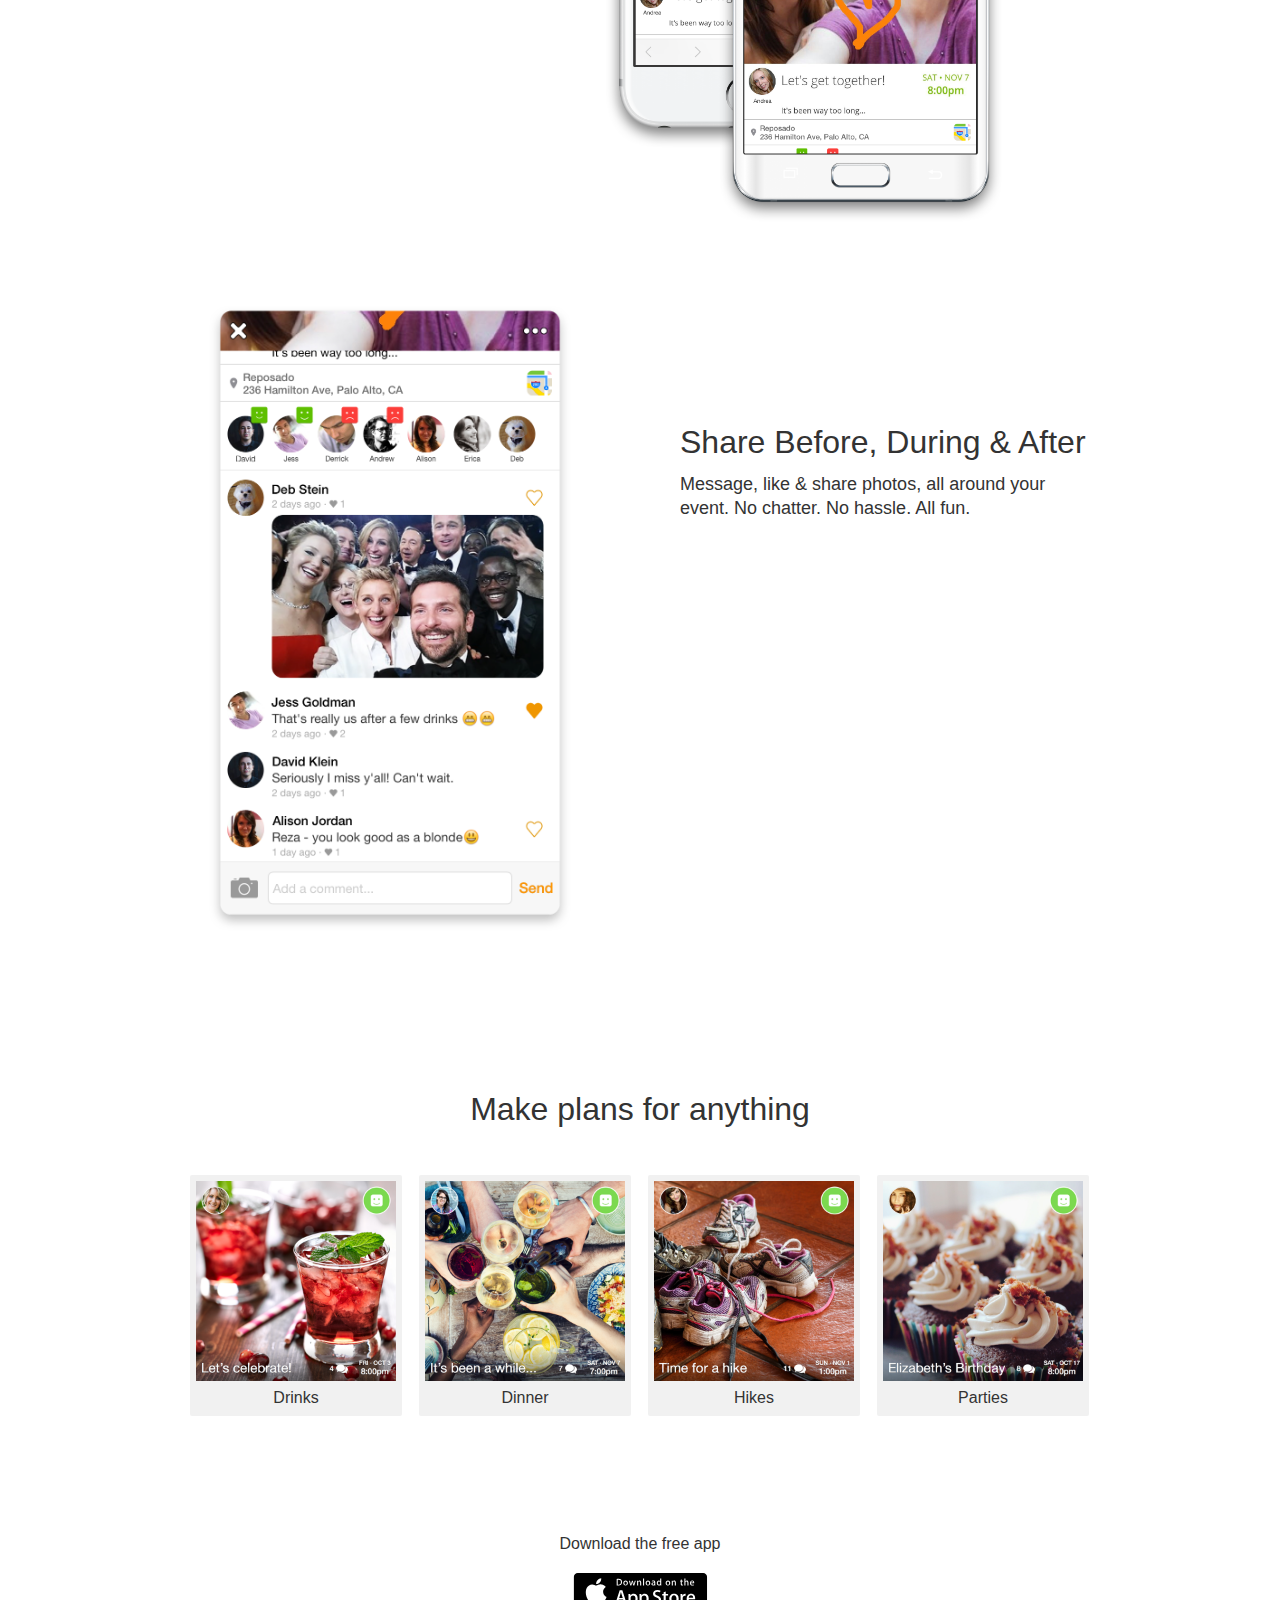
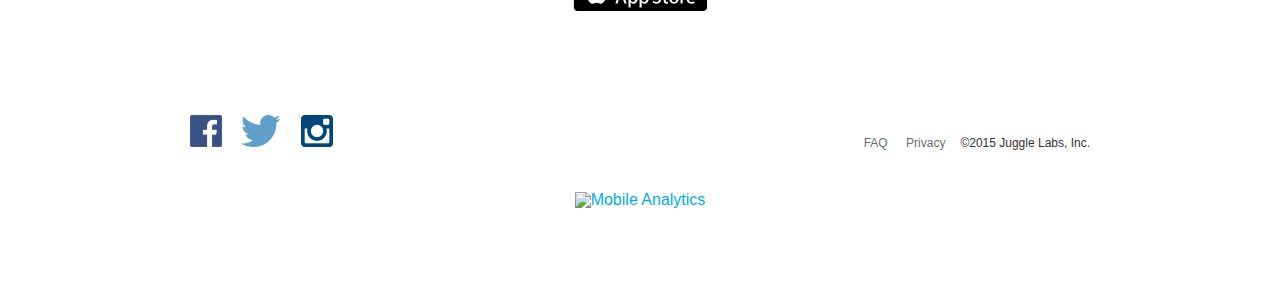
==== commit de49a7f2: "Minor fixes" ====
--- a/index.html
+++ b/index.html
@@ -51,7 +51,7 @@
       <div class='top container'>
          <a href="/" id="logo"><img alt="Logo" src="images/logo@2x.png" /></a>
          <div class="header-download">
-            <a href="https://itunes.apple.com/us/app/juggle-get-together/id903508572?mt=8" class="header-download-button">Download Juggle</a>
+            <a href="https://itunes.apple.com/us/app/juggle-get-together/id903508572?mt=8" class="header-download-button">Download Free App</a>
          </div>
       </div>
    </div>
@@ -61,7 +61,7 @@
       <div id='hero'>
          <div class='container'>
             <div class='left'>
-               <h1>Plan Happy! The best way to plan with friends.</h1>
+               <h1>Plan Happy<sup><span class="trademark">™</span></sup>!<br /><span class="sub-header">The best way to plan with friends.</span></h1>
                <div class="app-store-btn">
                   <a href="https://itunes.apple.com/us/app/juggle-get-together/id903508572?mt=8" class="download big button get_the_app" style="vertical-align: middle; margin: 0;"><img src="images/app-store.svg"></a>
                </div>
@@ -69,7 +69,7 @@
                   <blockquote>
                      &ldquo;Love this 10 times more than group text!&rdquo;
                   </blockquote>
-                  <span class="real-juggler">Actual Juggler</span>
+                  <span class="real-juggler">Juggle planner</span>
                </div>
             </div>
             <img class="phone" width="495" src="images/hero@2x.png" />
@@ -144,14 +144,16 @@
       </div>
       <div class='container'>
          <ul>
-            <li><a href="https://facebook.com/getjuggle">Facebook</a></li>
-            <li><a href="https://twitter.com/getjuggle">Twitter</a></li>
-            <li><a href="https://instagram.com/getjuggle">Instagram</a></li>
-            <li><a href="faq.html">FAQ</a></li>
-            <li><a href="privacy.html">Privacy</a></li>
+            <li><a href="https://facebook.com/getjuggle"><img src="images/facebook@2x.png" width="32" height="32" alt="facebook"></a></li>
+            <li><a href="https://twitter.com/getjuggle"><img src="images/twitter@2x.png" width="40" height="32" alt="twitter"></a></li>
+            <li><a href="https://instagram.com/getjuggle"><img src="images/instagram@2x.png" width="32" height="32" alt="instagram"></a></li>
          </ul>
          <div class='right'>
-            &copy; <span class='year'></span> 2015 JuggleLabs, Inc.
+            <ul>
+               <li><a href="faq.html">FAQ</a></li>
+               <li><a href="privacy.html">Privacy</a></li>
+            </ul>
+            &copy;2015 Juggle Labs, Inc.
          </div>
       </div>
       <div class="mixpanel">
--- a/brochure.css
+++ b/brochure.css
@@ -19,7 +19,7 @@
 }
 
 body {
-   font-family: -apple-system, ".SFNSText-Regular", "San Francisco", "Roboto", "Segoe UI", "Helvetica Neue", "Lucida Grande", sans-serif;
+   font-family: -apple-system, BlinkMacSystemFont, "Segoe UI", "Roboto", "Oxygen", "Ubuntu", "Cantarell", "Fira Sans", "Droid Sans", "Helvetica Neue", sans-serif;
    line-height: 1
 }
 
@@ -64,6 +64,10 @@
    font-size: 41px;
    line-height: 54px;
    color: #fff;
+}
+
+.sub-header {
+   font-size: 36px;
 }
 
 h2, h3 {
@@ -164,7 +168,11 @@
 
 #ft .right {
    font-size: 12px;
-   padding-top: 2px
+   padding-top: 22px
+}
+
+.footer-link {
+   margin-top: -12px;
 }
 
 #hd .container {
@@ -258,6 +266,11 @@
    bottom: 0
 }
 
+.trademark {
+   font-size: 12px;
+   vertical-align: super;
+}
+
 #description {
    padding: 60px 0
 }
@@ -395,6 +408,11 @@
       padding-right: 0;
    }
 
+   .header-download-button a:visited {
+      background-color: #fff;
+      color: #ff9500;
+   }
+
    #bd h1 {
       font-size: 36px;
       line-height: 40px;
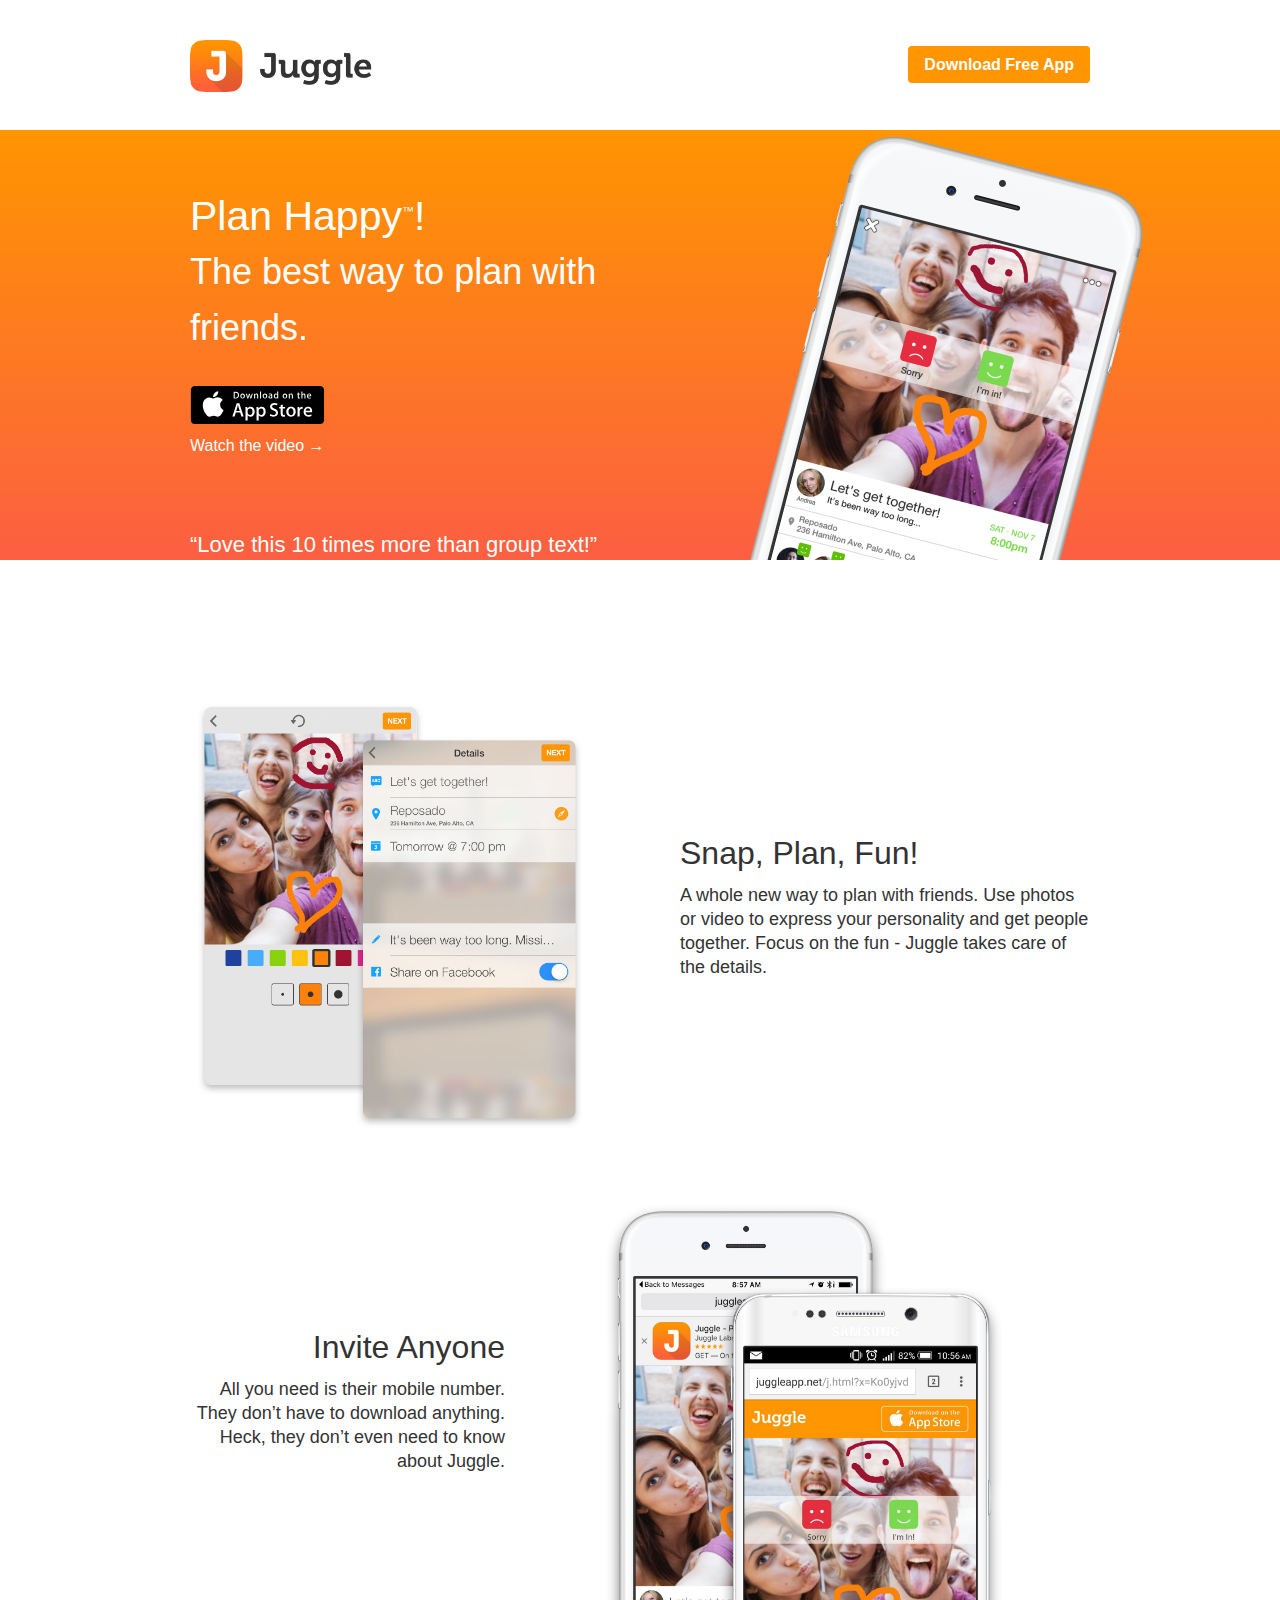
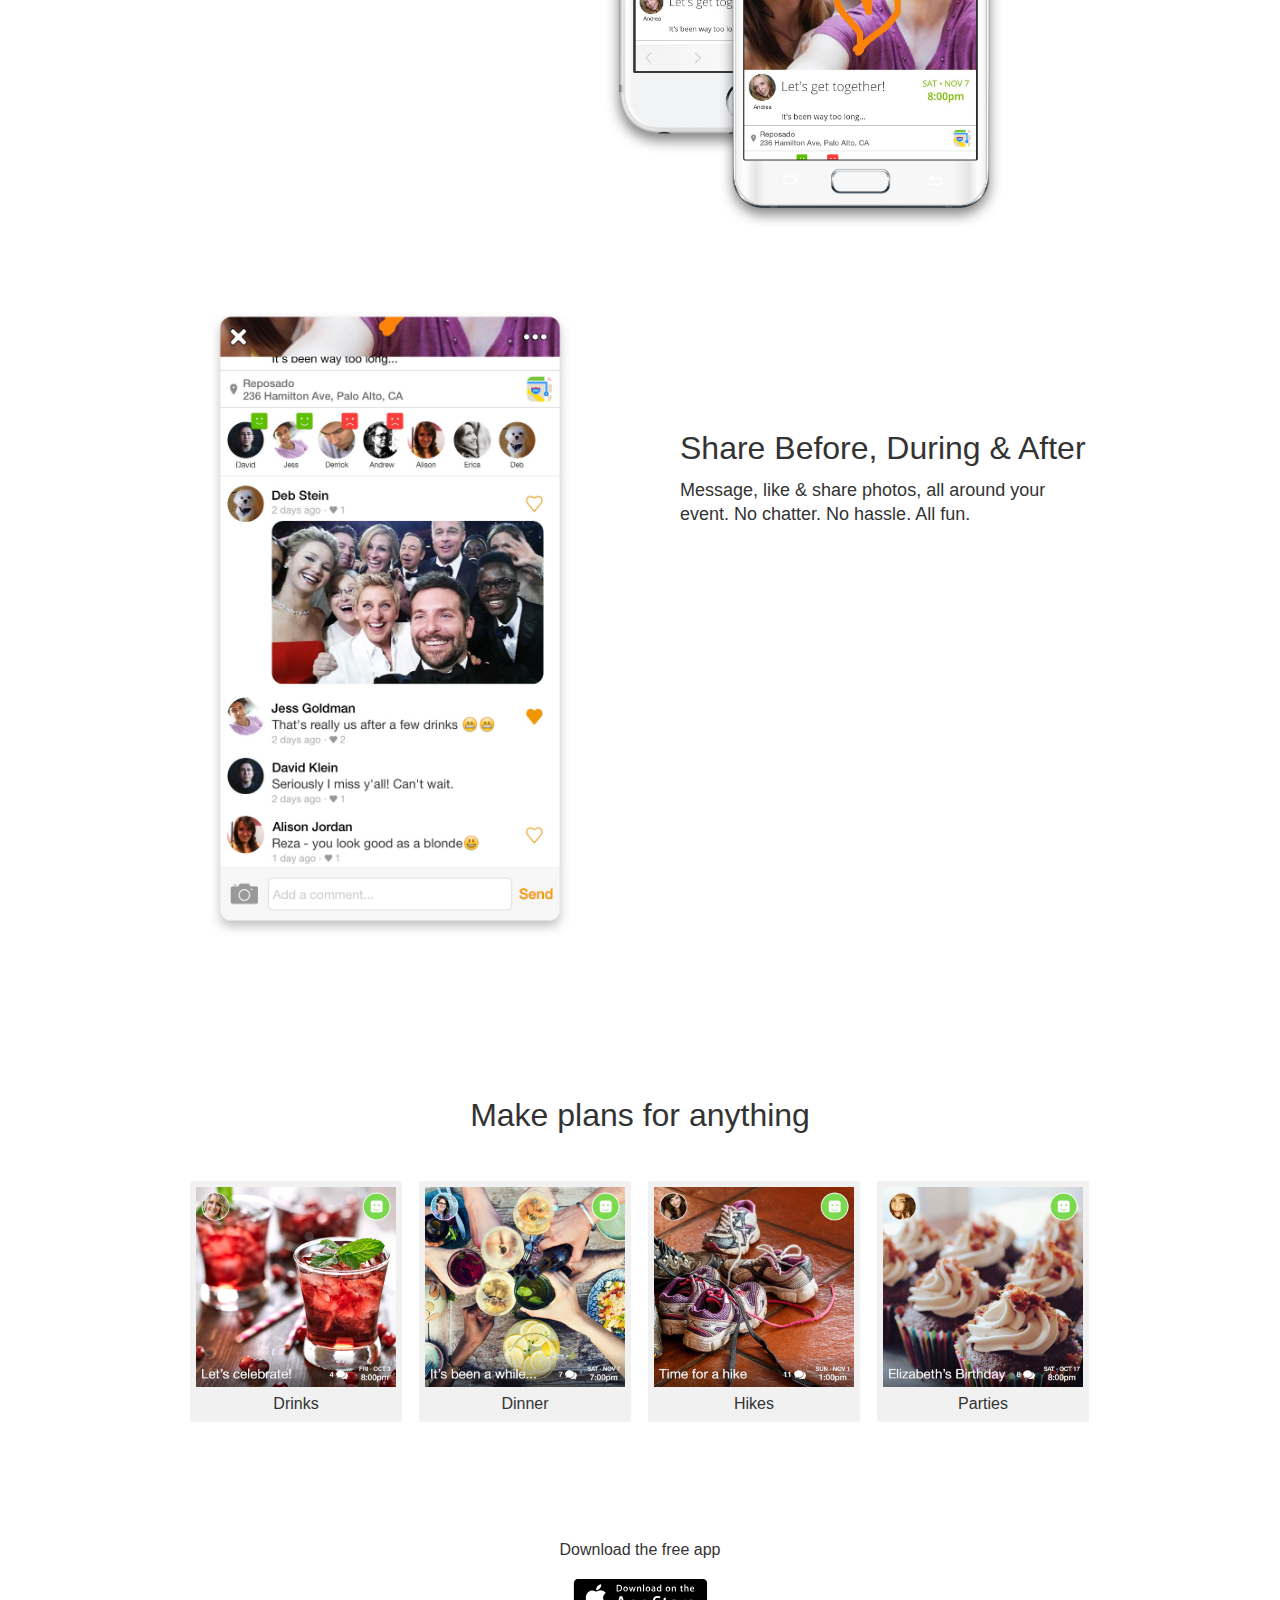
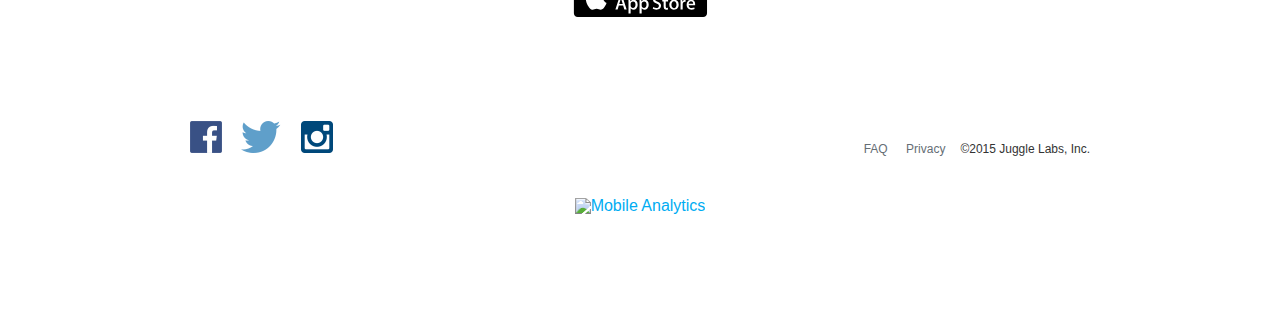
==== commit a4fdd981: "Lots of updates. Way behind." ====
--- a/index.html
+++ b/index.html
@@ -31,19 +31,19 @@
    <![endif]-->
 
    <link href="brochure.css" media="screen" rel="stylesheet" type="text/css" />
-
-   <link rel="apple-touch-icon" sizes="57x57" href="images/apple-touch-icon-57x57.png">
-   <link rel="apple-touch-icon" sizes="60x60" href="images/apple-touch-icon-60x60.png">
-   <link rel="apple-touch-icon" sizes="72x72" href="images/apple-touch-icon-72x72.png">
-   <link rel="apple-touch-icon" sizes="76x76" href="images/apple-touch-icon-76x76.png">
-   <link rel="apple-touch-icon" sizes="114x114" href="images/apple-touch-icon-114x114.png">
-   <link rel="apple-touch-icon" sizes="120x120" href="images/apple-touch-icon-120x120.png">
-   <link rel="apple-touch-icon" sizes="144x144" href="images/apple-touch-icon-144x144.png">
-   <link rel="apple-touch-icon" sizes="152x152" href="images/apple-touch-icon-152x152.png">
-   <link rel="apple-touch-icon" sizes="180x180" href="images/apple-touch-icon-180x180.png">
-   <link rel="icon" type="image/png" href="/favicon-32x32.png" sizes="32x32">
-   <link rel="icon" type="image/png" href="/favicon-96x96.png" sizes="96x96">
-   <link rel="icon" type="image/png" href="/favicon-16x16.png" sizes="16x16">
+   <link rel="apple-touch-icon" sizes="57x57" href="apple-touch-icon-57x57.png">
+   <link rel="apple-touch-icon" sizes="60x60" href="apple-touch-icon-60x60.png">
+   <link rel="apple-touch-icon" sizes="72x72" href="apple-touch-icon-72x72.png">
+   <link rel="apple-touch-icon" sizes="76x76" href="apple-touch-icon-76x76.png">
+   <link rel="apple-touch-icon" sizes="114x114" href="apple-touch-icon-114x114.png">
+   <link rel="apple-touch-icon" sizes="120x120" href="apple-touch-icon-120x120.png">
+   <link rel="apple-touch-icon" sizes="144x144" href="apple-touch-icon-144x144.png">
+   <link rel="apple-touch-icon" sizes="152x152" href="apple-touch-icon-152x152.png">
+   <link rel="apple-touch-icon" sizes="180x180" href="apple-touch-icon-180x180.png">
+   <link rel="icon" type="image/x-icon" href="favicon.ico">
+   <link rel="icon" type="image/png" href="favicon-32x32.png" sizes="32x32">
+   <link rel="icon" type="image/png" href="favicon-96x96.png" sizes="96x96">
+   <link rel="icon" type="image/png" href="favicon-16x16.png" sizes="16x16">
 </head>
 
 <body class="brochure">
@@ -65,6 +65,7 @@
                <div class="app-store-btn">
                   <a href="https://itunes.apple.com/us/app/juggle-get-together/id903508572?mt=8" class="download big button get_the_app" style="vertical-align: middle; margin: 0;"><img src="images/app-store.svg"></a>
                </div>
+               <div class="watch-video"><a href="/">Watch the video&nbsp;&#8594;</a></div>
                <div class='press'>
                   <blockquote>
                      &ldquo;Love this 10 times more than group text!&rdquo;
@@ -78,21 +79,21 @@
       </div>
       <div class='container' id='description'>
          <div class='clearfix' id='groups'>
-            <img alt="Snap Plan Fun" width="400" src="images/snap-plan-fun@2x.png" />
+            <img alt="Snap Plan Fun" width="400" src="images/snap-plan-fun@2x.jpg" />
             <div class='text'>
                <h3>Snap, Plan, Fun!</h3>
                <p>A whole new way to plan with friends. Use photos or video to express your personality and get people together. Focus on the fun - Juggle takes care of the details.</p>
             </div>
          </div>
          <div class='clearfix' id='devices'>
-            <img alt="" width="400" src="images/share@2x.png" />
+            <img alt="" width="400" src="images/share@2x.jpg" />
             <div class='text'>
                <h3>Invite Anyone</h3>
                <p>All you need is their mobile number. <br />They don’t have to download anything. Heck, they don’t even need to know about Juggle.</p>
             </div>
          </div>
          <div class='clearfix' id='groups'>
-            <img alt="" width="400" src="images/chat@2x.png" />
+            <img alt="" width="400" src="images/chat@2x.jpg" />
             <div class='text'>
                <h3>
                   Share Before, During & After
@@ -109,25 +110,25 @@
             </span>
          </h2>
          <div class='suggestion'>
-            <img alt="" height="200" width="200" src="images/Drinks.png" />
+            <img alt="" height="200" width="200" src="images/Drinks.jpg" />
             <h4 class="suggestion-text">
                Drinks
             </h4>
          </div>
          <div class='suggestion'>
-            <img alt="" height="200" width="200" src="images/Dinner.png" />
+            <img alt="" height="200" width="200" src="images/Dinner.jpg" />
             <h4 class="suggestion-text">
                Dinner
             </h4>
          </div>
          <div class='suggestion'>
-            <img alt="" height="200" width="200" src="images/Hike.png" />
+            <img alt="" height="200" width="200" src="images/Hike.jpg" />
             <h4 class="suggestion-text">
                Hikes
             </h4>
          </div>
          <div class='suggestion last'>
-            <img alt="" height="200" width="200" src="images/Birthday.png" />
+            <img alt="" height="200" width="200" src="images/Birthday.jpg" />
             <h4 class="suggestion-text">
                Parties
             </h4>
@@ -144,8 +145,8 @@
       </div>
       <div class='container'>
          <ul>
-            <li><a href="https://facebook.com/getjuggle"><img src="images/facebook@2x.png" width="32" height="32" alt="facebook"></a></li>
-            <li><a href="https://twitter.com/getjuggle"><img src="images/twitter@2x.png" width="40" height="32" alt="twitter"></a></li>
+            <li class="mobile-shift"><a href="https://facebook.com/getjuggle"><img src="images/facebook@2x.png" width="32" height="32" alt="facebook"></a></li>
+            <li class="mobile-shift"><a href="https://twitter.com/getjuggle"><img src="images/twitter@2x.png" width="40" height="32" alt="twitter"></a></li>
             <li><a href="https://instagram.com/getjuggle"><img src="images/instagram@2x.png" width="32" height="32" alt="instagram"></a></li>
          </ul>
          <div class='right'>
@@ -160,6 +161,37 @@
          <a href="https://mixpanel.com/f/partner"><img src="//cdn.mxpnl.com/site_media/images/partner/badge_light.png" alt="Mobile Analytics" /></a>
       </div>
    </div>
+   <div class="video-overlay hide">
+      <div class="video-area">
+         <iframe src="" width="300" height="533" frameborder="0" id="vimeo-video" webkitallowfullscreen mozallowfullscreen allowfullscreen></iframe>
+      </div>
+      <div class="close-video">
+         <a href="/">Close</a>
+      </div>
+   </div>
+
+   <script type="text/javascript">
+      var videoButton = document.querySelector(".watch-video");
+      var closeVideoButton = document.querySelector(".close-video");
+      var videoOverlay = document.querySelector(".video-overlay");
+      var vimeoVideo = document.querySelector("#vimeo-video");
+      videoButton.addEventListener("click", showVideo);
+      closevideoButton.addEventListener("click", closeVideo);
+
+      function showVideo(event) {
+         event.preventDefault();
+         videoOverlay.classList.remove("hide");
+         vimeoVideo.setAttribute("src", "https://player.vimeo.com/video/115067635?title=0&byline=0&portrait=0&autoplay=1");
+      }
+
+      function closeVideo(event) {
+         event.preventDefault();
+         videoOverlay.classList.add("hide");
+         var body = document.querySelector("body");
+         body.removeChild(videoOverlay);
+      }
+
+   </script>
 
    <script>
      (function(i,s,o,g,r,a,m){i['GoogleAnalyticsObject']=r;i[r]=i[r]||function(){
--- a/brochure.css
+++ b/brochure.css
@@ -127,7 +127,7 @@
 
 .container {
    overflow: hidden;
-   * zoom: 1;
+   zoom: 1;
    width: 960px;
    margin: 0 auto;
    position: relative
@@ -195,18 +195,11 @@
    width: 1060px
 }
 
-#bd .shadow.top {
-   background: url(/images/upper_shadow.png) no-repeat 0 -15px;
-   top: 0;
-   z-index: 100
-}
-
 #bd {
    padding-top: 0
 }
 
 h2 {
-   background: url(/images/h2_bg.png) repeat-x 0 2px;
    margin-bottom: 50px;
    text-align: center
 }
@@ -221,7 +214,7 @@
 }
 
 #hero {
-   background: /*url(/images/hero_bg.png) no-repeat center center;*/
+   background: url(/images/hero_bg.png) no-repeat center center;
    background: #ff9500; /* Old browsers */
    background: -moz-linear-gradient(top, #ff9500 0%, #fc5f42 100%); /* FF3.6+ */
    background: -webkit-gradient(linear, left top, left bottom, color-stop(0%,#ff9500), color-stop(100%,#fc5f42)); /* Chrome,Safari4+ */
@@ -233,7 +226,48 @@
 }
 
 .app-store-btn {
-   margin-bottom: 100px;
+   margin-bottom: 10px;
+}
+
+.watch-video {
+   margin-bottom: 80px;
+}
+
+.watch-video a {
+   color: #fff;
+}
+
+.hide {
+   display: none;
+}
+
+.video-overlay {
+   background-color: rgba(255, 255, 255, 0.9);
+   position: fixed;
+   width: 100%;
+   height: 100%;
+   left: 0;
+   right: 0;
+   top: 0;
+   bottom: 0;
+}
+
+iframe {
+   display: block;
+   margin: 40px auto 40px auto;
+}
+
+.video-area {
+
+}
+
+.close-video {
+   text-align: center;
+   font-size: 16px;
+}
+
+.close-video a {
+   color: #ff9500;
 }
 
 #hero .container {
@@ -404,13 +438,12 @@
    .header-download-button {
       background-color: #fff;
       color: #ff9500;
-      font-weight: normal;
+      font-weight: 500;
       padding-right: 0;
    }
 
-   .header-download-button a:visited {
+   .header-download-button:hover {
       background-color: #fff;
-      color: #ff9500;
    }
 
    #bd h1 {
@@ -507,6 +540,29 @@
       margin-bottom: 0 !important
    }
 
+   .right li {
+      display: block !important;
+      font-size: 16px;
+      margin-bottom: 24px;
+   }
+
+   .right ul {
+      margin-top: 24px;
+   }
+
+   #ft ul li {
+      margin-right: 0;
+   }
+
+   .mobile-shift {
+      margin-right: 15px !important;
+   }
+
+   iframe {
+      margin-top: 0;
+      margin-bottom: 6px;
+   }
+
 }
 
 blockquote {
@@ -514,7 +570,6 @@
 }
 .real-juggler {
    color: rgba(255,255,255,1);
-   font
 }
 
 @media (min-width: 768px) {
